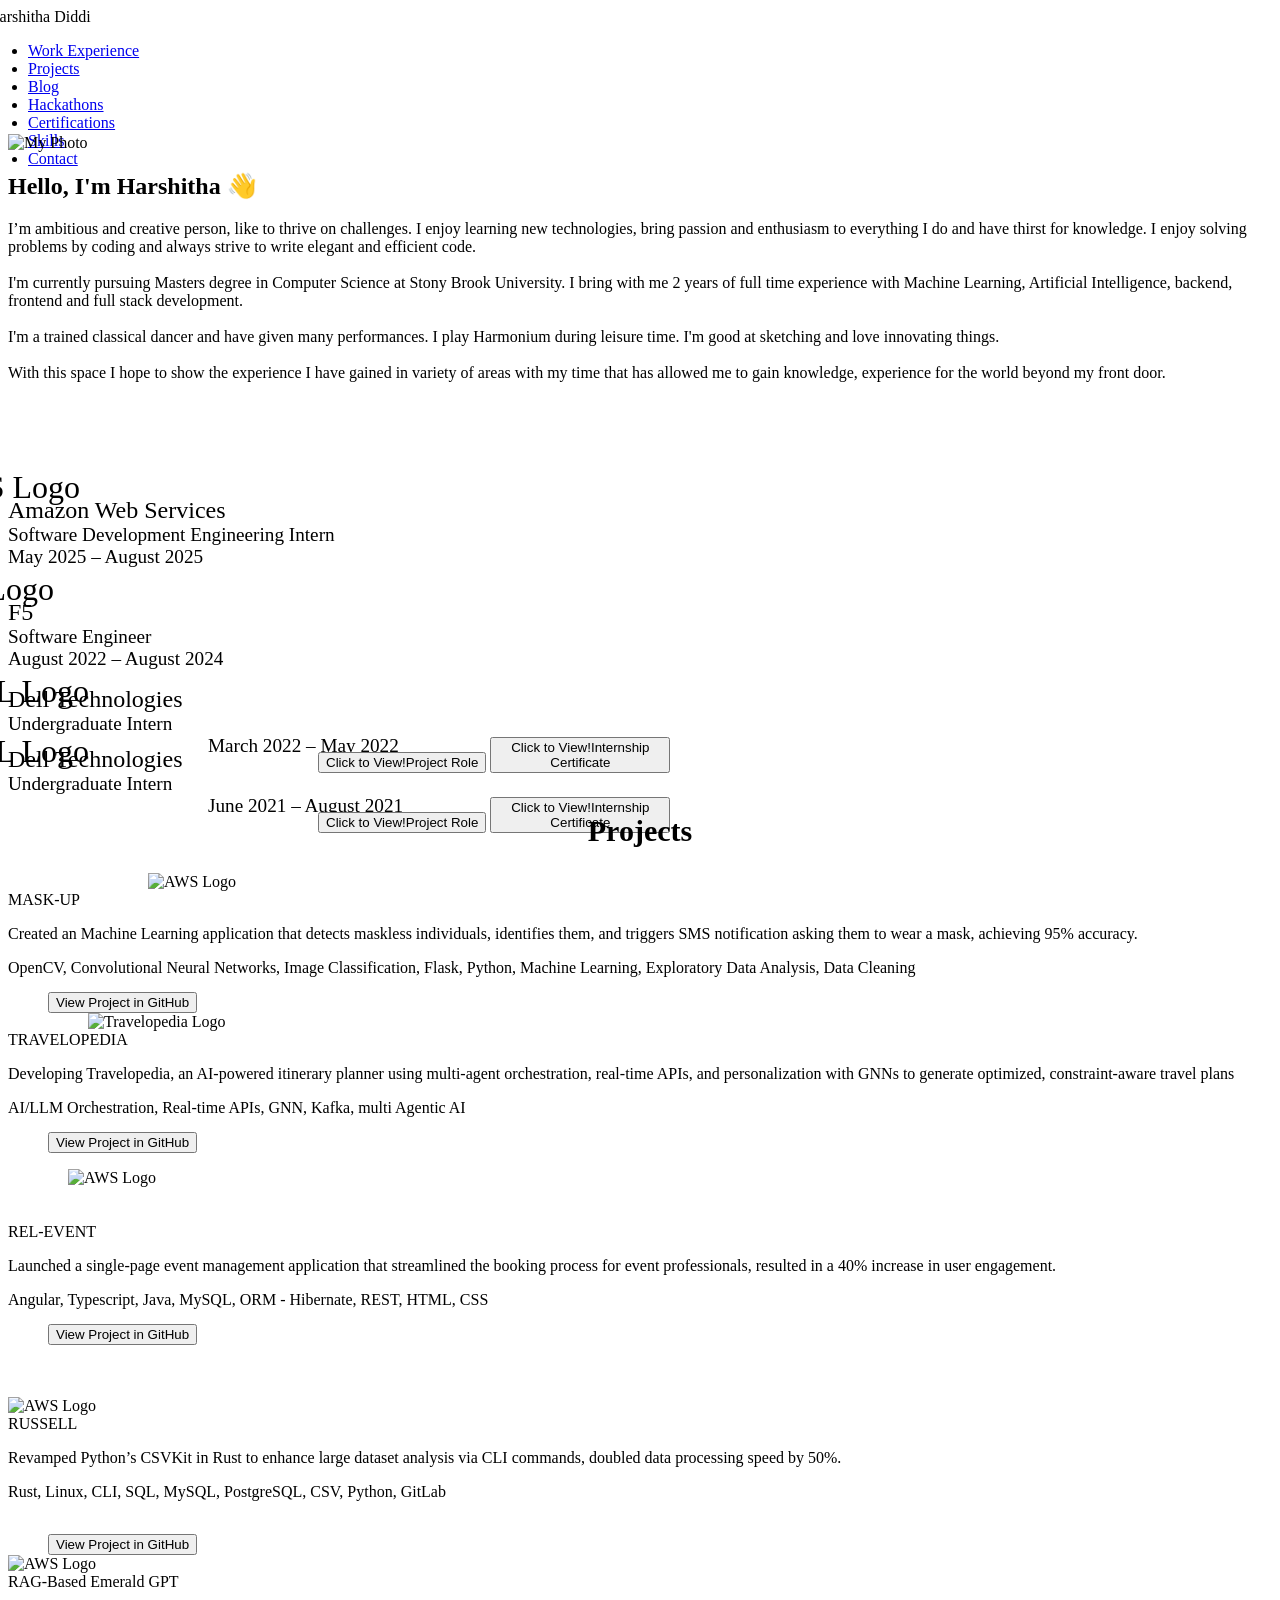
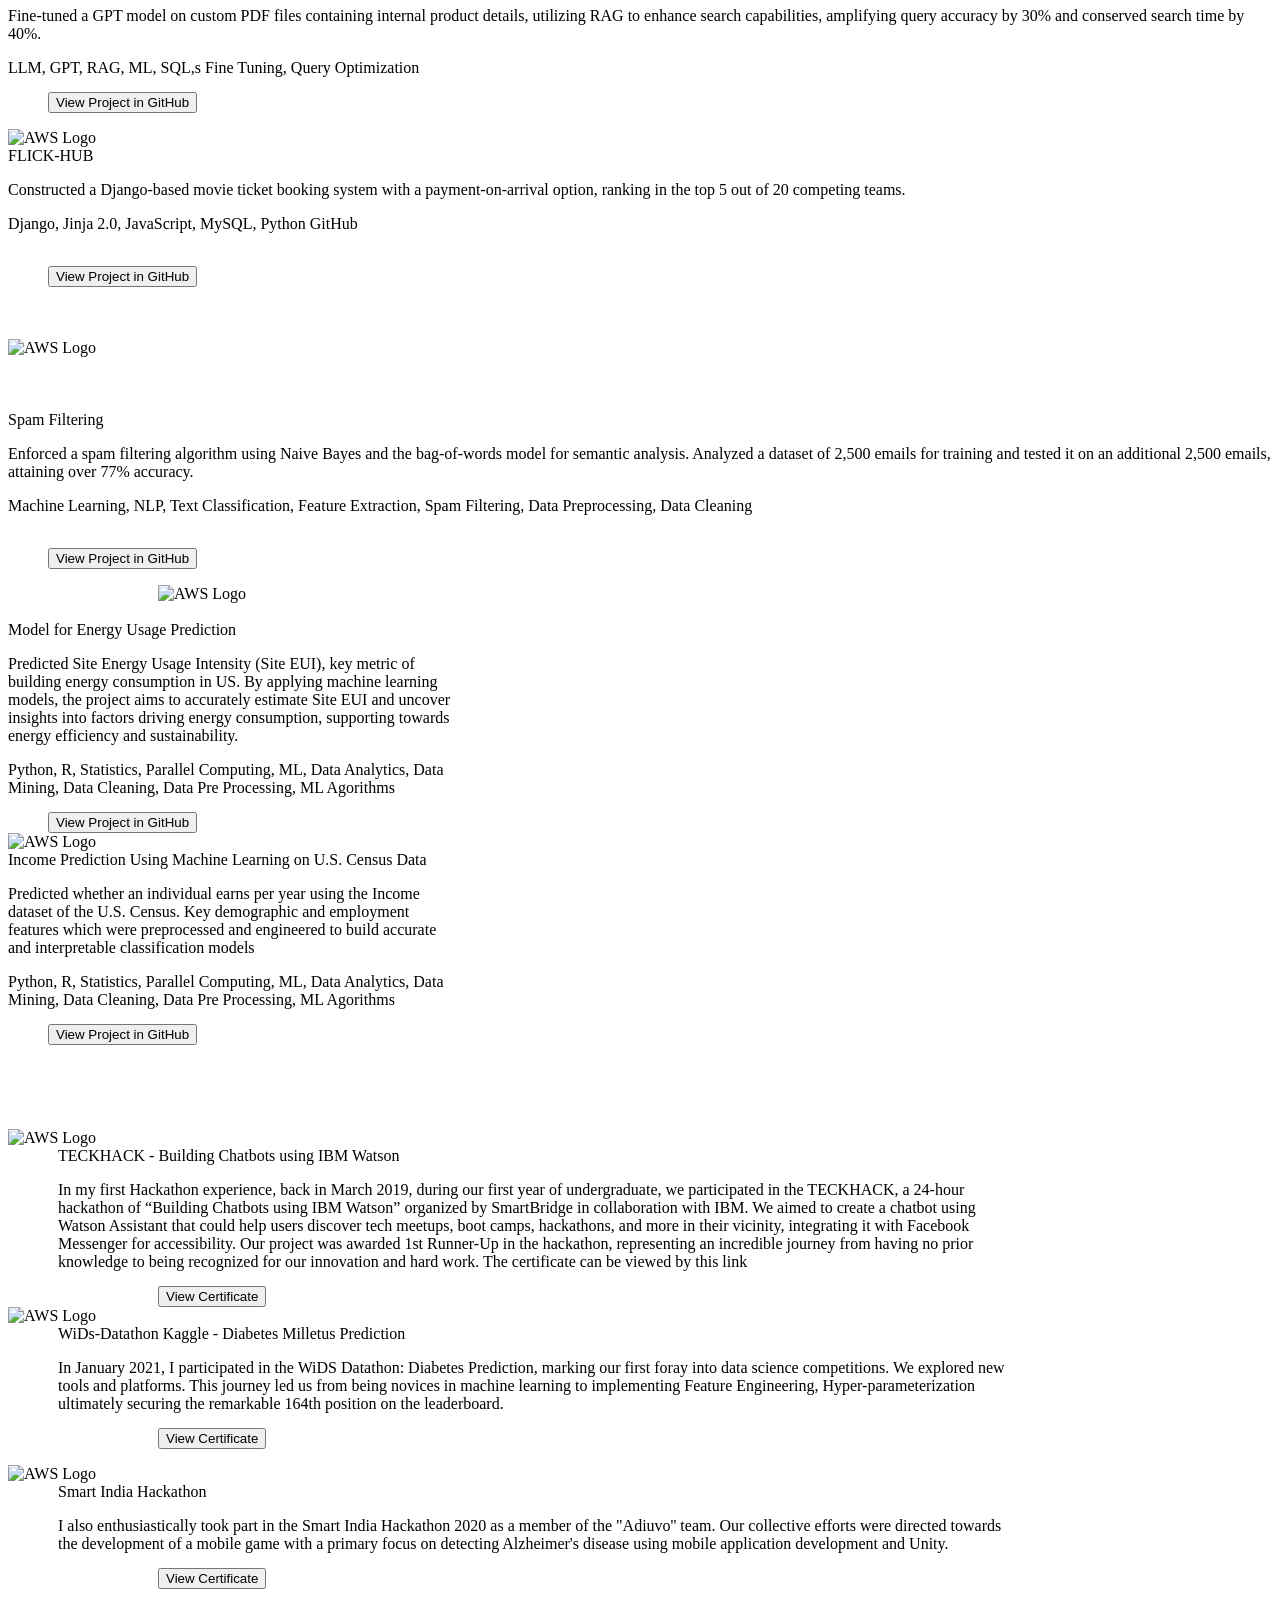
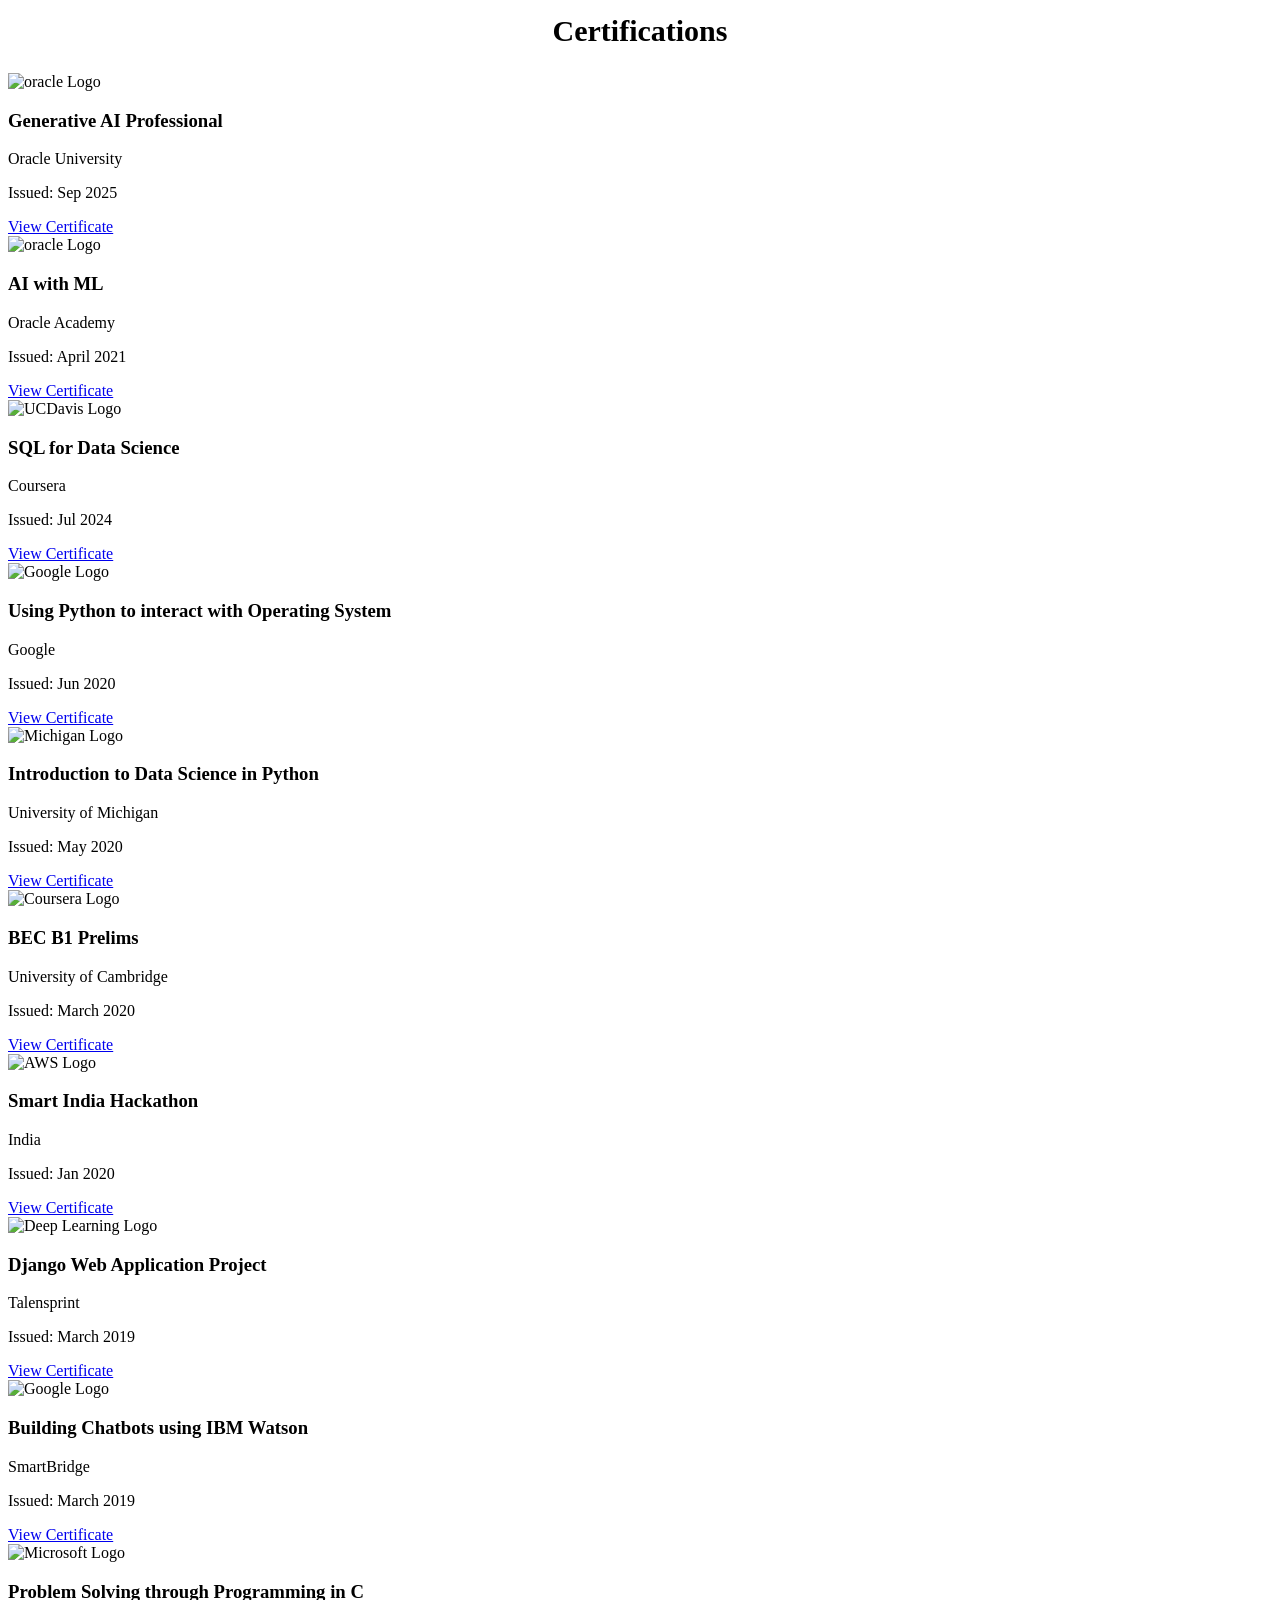
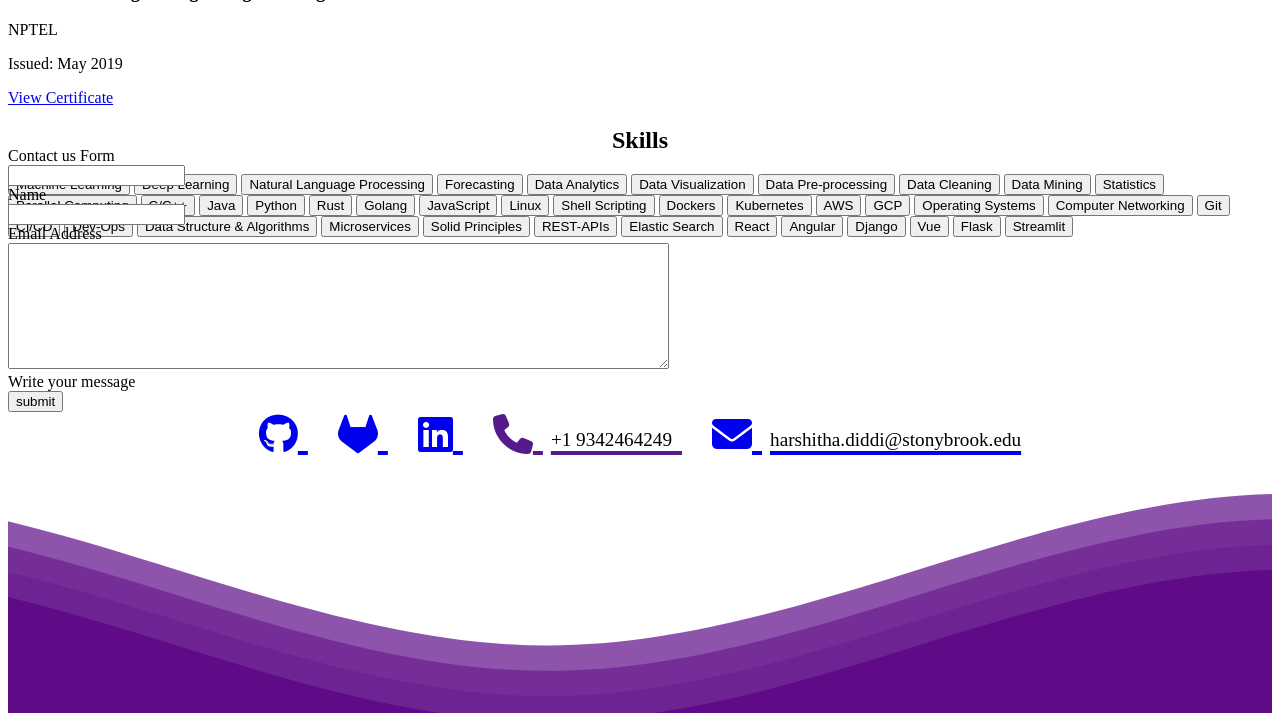
==== OneDrive/Desktop/Portfolio/index.html @ 576c4c90 "Included Blog" ====
<!DOCTYPE html>
<html>
<head>
  <meta charset="UTF-8">
  <title>My Portfolio</title>
  <link rel="stylesheet" href="style.css"> <!-- CSS link -->
   <link rel="stylesheet" href="https://cdnjs.cloudflare.com/ajax/libs/font-awesome/6.4.2/css/all.min.css">
</head>



<body>
  <header class="header-design">
  <nav class="navbar" style="margin-left: -20px;">
    <div class="logo">Harshitha Diddi</div>
    <div>
    <ul>
      <li><a href="#work">Work Experience</a></li>
      <li><a href="#projects">Projects</a></li>
      <li><a href="https://medium.com/@harshitha1579">Blog</a></li>
      <li><a href="#hackathons">Hackathons</a></li>
      <li><a href="#certifications">Certifications</a></li>
      <li><a href="#skills">Skills</a></li>
      <li><a href="#contact">Contact</a></li>
    </ul>
    </div>
 </nav>
</header>

<div>
      <div class="container" style="margin-top: -50px;">
          <img src="Harshitha.jpg" alt="My Photo">
        <div class="content">
          <h2>Hello, I'm Harshitha 👋</h2>
          <p>
            I’m ambitious and creative person, like to thrive on challenges. I enjoy learning new technologies,
            bring  passion and enthusiasm to everything I do and have thirst for knowledge. I enjoy solving problems by coding 
            and always strive to write elegant and efficient code.
            <br><br>
            I'm currently pursuing Masters degree in Computer Science at Stony Brook University.
            I bring with me 2 years of full time experience with Machine Learning, Artificial Intelligence, backend, frontend and full stack development.
            <br><br>
          
            I'm a trained classical dancer and have given many performances. I play Harmonium during leisure time. I'm good at sketching and love innovating things.
            <br><br>
            With this space I hope to show the experience I have gained in variety of areas with my time that has allowed me to gain knowledge, experience for the world beyond my front door.
          </p>
        </div>
      </div>
      </div>
    
    <section id="work">
     <div class="purplebackground">  
      <h2 style="color: white;font-size: 30px;">Work Experience</h2>
    <div class="experience-container">
    <!-- Column 1: Logo -->
    <div class="company-logo">
      <img src="aws_logo.jpg" alt="AWS Logo"  style="transform: scale(2); transform-origin: center;margin-left: -60px;margin-top: 13px;">
    </div>

    <!-- Column 2: Details -->
    <div class="experience-details">
      <div class="experience-header">
        <div>
          <div class="company" style = "font-size:1.5rem;">Amazon Web Services</div>
          <div class="role" style = "font-size:1.2rem;">Software Development Engineering Intern</div>
        </div>
        <div class="time" style = "font-size:1.2rem;">May 2025 – August 2025</div>
    
      </div>
      
    </div>
  </div>

   <div class="experience-container">
    <!-- Column 1: Logo -->
    <div class="company-logo">
      <img src="f5_logo.png" alt="F5 Logo" style="transform: scale(2); transform-origin: center;margin-left: -60px;margin-top: 13px;">

    </div>

    <!-- Column 2: Details -->
    <div class="experience-details">
      <div class="experience-header">
        <div>
          <div class="company"  style = "font-size:1.5rem;">F5</div>
          <div class="role" style = "font-size:1.2rem;">Software Engineer</div>
          
        </div>
        <div class="time" style = "font-size:1.2rem;">August 2022 – August 2024</div>
      </div>
      
    </div>
</div>
    <div class="experience-container" style="height: 60px;">
    <!-- Column 1: Logo -->
    <div class="company-logo">
      <img src="dell_logo1.jpeg" alt="DELL Logo"  style="transform: scale(2); transform-origin: center;margin-left: -60px;margin-top: 13px;">
    </div>

    <!-- Column 2: Details -->
    <div class="experience-details">
      <div class="experience-header" style="margin-top: -15px;">
        <div>
          <div class="company"  style = "font-size:1.5rem;">Dell Technologies</div>
          <div class="role" style = "font-size:1.2rem;">Undergraduate Intern</div>
          
        </div>
        <div class="time" style = "font-size:1.2rem;margin-left: 200px;">March 2022 – May 2022</div>
        <div style="margin-top: -20px;margin-left: 270px;">
          <!--
          <a href="Incident remediation (2).pdf">View Project Role Template</a> <br>
          <a href="Internship Completion Certificate- 20 May'22-25 (1).pdf">View Internship Certoficate</a>
        <button class="custom-btn btn-12"><span>Click to View!</span><span>Read More</span></button>-->
        <button class="custom-btn btn-12" onclick="window.location.href='Incident remediation (2).pdf'" style="margin-top: -50px;margin-left: 40px;">
  <span>Click to View!</span><span>Project Role</span>
</button>  
<button class="custom-btn btn-12" onclick="window.location.href='Internship Completion Certificate- 20 May\'22-25 (1).pdf'" style="width: 180px;">
  <span>Click to View!</span><span>Internship Certificate</span>

        </div>
      </div>
      
    </div>
</div>
    <div class="experience-container" style="height: 60px;">
    <!-- Column 1: Logo -->
    <div class="company-logo">
      <img src="dell_logo1.jpeg" alt="DELL Logo" style="transform: scale(2); transform-origin: center;margin-left: -60px;margin-top: 13px;">
    </div>

    <!-- Column 2: Details -->
    <div class="experience-details">
      <div class="experience-header" style="margin-top: -15px;">
        <div>
          <div class="company"  style = "font-size:1.5rem;">Dell Technologies</div>
          <div class="role" style = "font-size:1.2rem;">Undergraduate Intern</div>
          
        </div>
       <div class="time" style = "font-size:1.2rem;margin-left: 200px;">June 2021 – August 2021</div>
        <div style="margin-top: -20px;margin-left: 270px;">
          <!--
          <a href="Incident remediation (2).pdf">View Project Role Template</a> <br>
          <a href="Internship Completion Certificate- 20 May'22-25 (1).pdf">View Internship Certoficate</a>
        <button class="custom-btn btn-12"><span>Click to View!</span><span>Read More</span></button>-->
        <button class="custom-btn btn-12" onclick="window.location.href='DELL Internship-summer (1).pdf'" style="margin-top: -50px;margin-left: 40px;">
  <span>Click to View!</span><span>Project Role</span>
</button>  
<button class="custom-btn btn-12" onclick="window.location.href='GAMA Project Template (1).pdf'" style="width: 180px;">
  <span>Click to View!</span><span>Internship Certificate</span>

      
      
    </div>
    </div>

  </div>
</div>
</section>
<section id="projects"><h2 style="color: black;font-size: 30px;text-align: center;">Projects</h2>

<div>

<div class="projects-grid">
    <!-- Card 1 -->
    <div class="project-card">
      <div class="project-logo">
        <img src="mask-up.jpg" alt="AWS Logo" style="height: 130px;width:130px;align-items: center;margin-left: 140px;">
      </div>
      <div class="project-header">
        <div>
          <div class="project-name" >MASK-UP</div>
 <p>Created an Machine Learning application that detects maskless individuals, identifies them, and triggers SMS
notification asking them to wear a mask, achieving 95% accuracy.</p>
<p class="techstack">OpenCV, Convolutional Neural Networks, Image Classification, Flask, Python, Machine Learning, Exploratory Data Analysis, Data Cleaning</p>
<div class="alignbutton"> 
<button class="custom-btn btn-11" onclick="window.location.href='https://github.com/harshitha9916/Mask-Up'" style="margin-top: -50px;margin-left: 40px;">
<span>View Project in GitHub</span>
</div>
        </div>
      </div>
    </div>

    <div class="project-card">
      <div class="project-logo">
        <img src="travelopedia.png" alt="Travelopedia Logo" style="height: 150px;width: 290px;margin-left: 80px;">
      </div>
      <div class="project-header">
        <div>
          <div class="project-name">TRAVELOPEDIA</div>
 <p>Developing Travelopedia, an AI-powered itinerary planner using multi-agent orchestration, real-time APIs, and personalization with GNNs to generate optimized, constraint-aware travel plans</p>
 <p class="techstack">AI/LLM Orchestration, Real-time APIs, GNN, Kafka, multi Agentic AI</p>
<div class="alignbutton"> 
 <button class="custom-btn btn-11" onclick="window.location.href='https://github.com/harshitha9916/Travelopedia'" style="margin-top: -50px;margin-left: 40px;">
<span>View Project in GitHub</span></div>
        </div>
      </div>
      <ul class="project-points">
      
      </ul>
    </div>

<div class="project-card">
      <div class="project-logo">
        <img src="Relevent.png" alt="AWS Logo" style="margin-left: 60px;">
      </div>
      <div class="project-header">
        <div>
          <br><br>
          <div class="project-name">REL-EVENT</div>
 <p> Launched a single-page event management application that streamlined the booking process for event
professionals, resulted in a 40% increase in user engagement. </p>
<p class="techstack">Angular, Typescript, Java, MySQL, ORM - Hibernate, REST, HTML, CSS</p>
<div class="alignbutton"> 
<button class="custom-btn btn-11" onclick="window.location.href='https://github.com/harshitha9916/Rel-Event'" style="margin-top: -50px;margin-left: 40px;">
<span>View Project in GitHub</span></div>
        </div>
      </div>
      <ul class="project-points">
      
      </ul>
    </div>
    <!-- Card 1 -->
    
    <!-- Card 1 -->
    
    </div>
    
<br><br>
<div class="projects-grid">
    <!-- Card 1 -->
    <div class="project-card">
      <div class="project-logo">
        <img src=russell.png alt="AWS Logo">
      </div>
      <div class="project-header">
        <div>
          <div class="project-name">RUSSELL</div>
 <p>Revamped Python’s CSVKit in Rust to enhance large dataset analysis via CLI commands, doubled data
processing speed by 50%.</p>
<p class="techstack">Rust, Linux, CLI, SQL, MySQL, PostgreSQL, CSV, Python, GitLab</p>
<div class="alignbutton"> 
  <br>
<button class="custom-btn btn-11" onclick="window.location.href='https://gitlab.com/russell27'" style="margin-top: -50px;margin-left: 40px;">
<span>View Project in GitHub</span></div>
        </div>
      </div>
    </div>

    <!-- Card 1 -->
    <div class="project-card">
      <div class="project-logo">
        <img src=gpt.png alt="AWS Logo">
      </div>
      <div class="project-header">
        <div>
          <div class="project-name">RAG-Based Emerald GPT</div>
 <p>Fine-tuned a GPT model on custom PDF files containing internal product details, utilizing RAG to enhance search
capabilities, amplifying query accuracy by 30% and conserved search time by 40%.</p>
<p class="techstack">LLM, GPT, RAG, ML, SQL,s Fine Tuning, Query Optimization</p>
<div class="alignbutton"> 
<button class="custom-btn btn-11" onclick="window.location.href='https://github.com/harshitha9916/RAG-GPT'" style="margin-top: -50px;margin-left: 40px;">
<span>View Project in GitHub</span></div>

        </div>
      </div>
      <ul class="project-points">
      
      </ul>
    </div>

    <!-- Card 3 -->
    <div class="project-card">
      <div class="project-logo">
        <img src=bookmyshow.png alt="AWS Logo">
      </div>
      <div class="project-header">
        <div>
          <div class="project-name">FLICK-HUB</div>
 <p>Constructed a Django-based movie ticket booking system with a payment-on-arrival option, ranking in the
top 5 out of 20 competing teams.</p>
<p class="techstack">Django, Jinja 2.0, JavaScript, MySQL, Python GitHub</p>
<br>
<div class="alignbutton"> 
<button class="custom-btn btn-11" onclick="window.location.href='https://github.com/harshitha9916/Flick-Hub'" style="margin-top: -50px;margin-left: 40px;">
<span>View Project in GitHub</span></div> 
        </div>
      </div>
      <ul class="project-points">
      
      </ul>
    </div>
    </div>
    <br><br>
    <div class="projects-grid">
       <!-- Card 1 -->
    <div class="project-card">
      <div class="project-logo">
        <img src="spam_filter.png" alt="AWS Logo">
      </div>
      <div class="project-header">
        <div>
          <br>
          <br>
          <br>
          <div class="project-name">Spam Filtering</div>
 <p>Enforced a spam filtering algorithm using Naive Bayes and the bag-of-words model for semantic analysis. Analyzed
a dataset of 2,500 emails for training and tested it on an additional 2,500 emails, attaining over 77% accuracy.</p>
<p class="techstack">Machine Learning, NLP, Text Classification, Feature Extraction, Spam Filtering, Data Preprocessing, Data Cleaning</p>
<br>
<div class="alignbutton"> 
<button class="custom-btn btn-11" onclick="window.location.href='https://github.com/harshitha9916/Naive-Bayes---Spam-Classifier'" style="margin-top: -50px;margin-left: 40px;">
<span>View Project in GitHub</span></div> 

        </div>
      </div>
      <ul class="project-points">
      
      </ul>
    </div>
    <!-- Card 1 -->
    <div class="project-card" style="width: 445px;">
      <div class="project-logo">
        <img src="energysaving.png" alt="AWS Logo" style="width:160px;height:140px;margin-left: 150px;" >
      </div>
      <br>
      <div class="project-header">
        <div>
          <div class="project-name">Model for Energy Usage Prediction</div>
 <p>Predicted Site Energy Usage Intensity (Site EUI), key metric of building energy consumption in US. By applying machine learning models, the 
  project aims to accurately estimate Site EUI and uncover insights into factors driving energy consumption, supporting towards energy efficiency and sustainability.</p>

<p class="techstack">Python, R, Statistics, Parallel Computing, ML, Data Analytics, Data Mining, Data Cleaning, Data Pre Processing, ML Agorithms</p>
<div class="alignbutton"> 
<button class="custom-btn btn-11" onclick="window.location.href='https://github.com/harshitha9916/Mask-Up'" style="margin-top: -50px;margin-left: 40px;">
<span>View Project in GitHub</span></div>
    
</div>
      </div>
    </div>
    <div class="project-card" style="width: 445px;">
      <div class="project-logo">
        <img src="money1.png" alt="AWS Logo" style="width: 350px;height:150px;" >
      </div>
      <div class="project-header">
        <div>
          <div class="project-name">Income Prediction Using Machine Learning on U.S. Census Data</div>
 <p>Predicted whether an individual earns per year using the Income dataset of the U.S. Census. 
  Key demographic and employment features which were preprocessed and engineered to build 
  accurate and interpretable classification models</p>

<p class="techstack">Python, R, Statistics, Parallel Computing, ML, Data Analytics, Data Mining, Data Cleaning, Data Pre Processing, ML Agorithms</p>
<div class="alignbutton"> 
<button class="custom-btn btn-11" onclick="window.location.href='https://github.com/harshitha9916/Mask-Up'" style="margin-top: -50px;margin-left: 40px;">
<span>View Project in GitHub</span></div>
    
</div>
      </div>
    </div>
    </div>

</section>
    <section id="hackathons">

     <div class="purplebackground">  

      <h2 style="color: white;font-size: 30px;">Hackathons</h2>
      <div>

    <div class="experience-container" style="width: 1000px;">
    <!-- Column 1: Logo -->
    <div class="company-logo" style="width: 150px;">
      <img src=ibm.png alt="AWS Logo" style="height: 140px;width:140px;align-items: center;">
    </div>

    <!-- Column 2: Details -->
    <div class="experience-details" style="margin-left: 50px;">
      <div class="experience-header">
        <div>
          <div class="company">TECKHACK - Building Chatbots using IBM Watson</div>
        </div>
      </div>
      <p>In my first Hackathon experience, back in March 2019, during our first year of undergraduate, we participated in the TECKHACK, a 24-hour hackathon of 
        “Building Chatbots using IBM Watson” organized by SmartBridge in collaboration with IBM. We aimed to create a chatbot using Watson Assistant that could 
        help users discover tech meetups, boot camps, hackathons, and more in their vicinity, integrating it with Facebook Messenger for accessibility. 
        Our project was awarded 1st Runner-Up in the hackathon, representing an incredible journey from having no prior knowledge to being recognized for 
        our innovation and hard work. The certificate can be viewed by this link      
        <div class="alignbutton"> 
<button class="custom-btn btn-3" onclick="window.location.href='TEKHACK_IBM.jpg'" style="margin-top: -50px;margin-left: 100px;">
<span>View Certificate</span></div>
   
    </div>
    </div>

    <div class="experience-container"style="width: 1000px;">
    <!-- Column 1: Logo -->
    <div class="company-logo">
      <img src="wids.png" alt="AWS Logo"style="height: 140px;width:140px;align-items: center;">
    </div>

    <!-- Column 2: Details -->
    <div class="experience-details" style="margin-left: 50px;">
      <div class="experience-header">
        <div>
          <div class="company">WiDs-Datathon Kaggle - Diabetes Milletus Prediction </div>
        </div>
      </div>
      <p>
In January 2021, I participated in the WiDS Datathon: Diabetes Prediction, marking our first foray into data science competitions. 
We explored new tools and platforms. This journey led us from being novices in machine learning to implementing Feature Engineering, 
Hyper-parameterization ultimately securing the remarkable 164th position on the leaderboard.         

<div class="alignbutton"> 
<button class="custom-btn btn-3" onclick="window.location.href='https://www.kaggle.com/diddiharshitha/competitions'" style="margin-top: -50px;margin-left: 100px;">
<span>View Certificate</span></div>
        </p>
    </div>
</div>


<div class="experience-container" style="width: 1000px;">
    <!-- Column 1: Logo -->
    <div class="company-logo">
      <img src="sih_logo.png" alt="AWS Logo" style="height: 200px;width:140px;align-items: center;">
    </div>

    <!-- Column 2: Details -->
    <div class="experience-details" style="margin-left: 50px;">
      <div class="experience-header">
        <div>
          <div class="company">Smart India Hackathon</div>
        </div>
      </div>
      <p>
I also enthusiastically took part in the Smart India Hackathon 2020 as a member of the "Adiuvo'' team. 
Our collective efforts were directed towards the development of a mobile game with a primary focus on detecting Alzheimer's 
disease using mobile application development and Unity.
        <div class="alignbutton"> 
<button class="custom-btn btn-3" onclick="window.location.href='SIH2020.jpg'" style="margin-top: -50px;margin-left: 100px;">
<span>View Certificate</span></div>
        </p>
    </div>
</div>

</div>
</div>
    </section>

<section id="certifications">
<div class="certifications-section">
    <h2 style="color: black;text-align: center;font-size: 30px;">Certifications</h2>

    <div class="certifications-grid">
      <div class="cert-card">
        <img src="oracle_logo.png" alt="oracle Logo">
        <div class="cert-info">
          <h3>Generative AI Professional</h3>
          <p>Oracle University</p>
          <p>Issued: Sep 2025</p>
          <a href="Gen AI Certficate.png">View Certificate</a>
        </div>
      </div>

      <div class="cert-card">
        <img src="oracle_logo.png" alt="oracle Logo">
        <div class="cert-info">
          <h3>AI with ML</h3>
          <p>Oracle Academy</p>
          <p>Issued: April 2021</p>
          <a href="AI_ML_Oracle.pdf">View Certificate</a>
        </div>
      </div>

      <div class="cert-card">
        <img src="UCDavis_logo.png" alt="UCDavis Logo">
        <div class="cert-info">
          <h3>SQL for Data Science</h3>
          <p>Coursera</p>
          <p>Issued: Jul 2024</p>
          <a href="coursera_sqlforDS.jpg">View Certificate</a>
        </div>
      </div>

      <div class="cert-card">
        <img src="google_logo.png" alt="Google Logo">
        <div class="cert-info">
          <h3>Using Python to interact with Operating System</h3>
          <p>Google</p>
          <p>Issued: Jun 2020</p>
          <a href="coursera_OSPython.jpg">View Certificate</a>
        </div>
      </div>

      <div class="cert-card">
        <img src="michigan_logo.png" alt="Michigan Logo">
        <div class="cert-info">
          <h3>Introduction to Data Science in Python</h3>
          <p>University of Michigan</p>
          <p>Issued: May 2020</p>
          <a href="Intro To Data Science Certificate.jpg">View Certificate</a>
        </div>
      </div>
    </div>

  <div class="certifications-grid">
      <div class="cert-card">
        <img src="cambridge_logo.png" alt="Coursera Logo">
        <div class="cert-info">
          <h3>BEC B1 Prelims</h3>
          <p>University of Cambridge</p>
          <p>Issued: March 2020</p>
          <a href="BEC-Prelims.pdf">View Certificate</a>
        </div>
      </div>

      <div class="cert-card">
        <img src="sih_logo.png" alt="AWS Logo">
        <div class="cert-info">
          <h3>Smart India Hackathon</h3>
          <p>India</p>
          <p>Issued: Jan 2020</p>
          <a href="sih.jpg">View Certificate</a>
        </div>
      </div>

      <div class="cert-card">
        <img src="talensprint_logo.png" alt="Deep Learning Logo">
        <div class="cert-info">
          <h3>Django Web Application Project</h3>
          <p>Talensprint</p>
          <p>Issued: March 2019</p>
          <a href="Django_Talensprint.jpg">View Certificate</a>
        </div>
      </div>

      <div class="cert-card">
        <img src="smartbridge_logo.png" alt="Google Logo">
        <div class="cert-info">
          <h3>Building Chatbots using IBM Watson</h3>
          <p>SmartBridge</p>
          <p>Issued: March 2019</p>
          <a href="TEKHACK_IBM.jpg">View Certificate</a>
        </div>
      </div>

      <div class="cert-card">
        <img src="NPTEL_logo.png" alt="Microsoft Logo">
        <div class="cert-info">
          <h3>Problem Solving through Programming in C</h3>
          <p>NPTEL</p>
          <p>Issued: May 2019</p>
          <a href="NPTEL Certificate.jpg">View Certificate</a>
        </div>
      </div>
    </div>
  </div>
</div>

 </section>


    <section id="skills" >
    <div>
      <h1 style="color: black;text-align: center;">Skills</h1>
          <!--<h3> Artificial Intelligence & Machine Learning </h3>-->
                 <button class="button button--four">Machine Learning</button>
                <button class="button button--four">Deep Learning</button>
                 <button class="button button--four">Natural Language Processing</button>
                 <button class="button button--four">Forecasting</button>
                <button class="button button--four">Data Analytics</button>
                 <button class="button button--four">Data Visualization</button>
                 <button class="button button--four">Data Pre-processing</button>
                 <button class="button button--four">Data Cleaning</button>
                 <button class="button button--four">Data Mining</button>
                 <button class="button button--four">Statistics</button>
                 <button class="button button--four">Parallel Computing</button>

     <!-- <h3> Programming Languages and Development </h3>-->
      <button class="button button--four">C/C++</button>
       <button class="button button--four">Java</button>
        <button class="button button--four">Python</button>
         <button class="button button--four">Rust</button>
          <button class="button button--four">Golang</button>
           <button class="button button--four">JavaScript</button>
            <button class="button button--four">Linux</button>
             <button class="button button--four">Shell Scripting</button>
              <button class="button button--four">Dockers</button>
               <button class="button button--four">Kubernetes</button>
                <button class="button button--four">AWS</button>
                 <button class="button button--four">GCP</button>
                 <button class="button button--four">Operating Systems</button>
               <button class="button button--four">Computer Networking</button>
                <button class="button button--four">Git</button>
                 <button class="button button--four">CI/CD</button>
                 <button class="button button--four">Dev-Ops</button>
                <button class="button button--four">Data Structure & Algorithms</button>
                 <button class="button button--four">Microservices</button>
                 <button class="button button--four">Solid Principles</button>
                 <button class="button button--four">REST-APIs</button>
                 <button class="button button--four">Elastic Search</button>

                <!--<h3>Frameworks</h3>-->
                 <button class="button button--four">React</button>
                 <button class="button button--four">Angular</button>
                  <button class="button button--four">Django</button>
                 <button class="button button--four">Vue</button>
                 <button class="button button--four">Flask</button>
                 <button class="button button--four">Streamlit</button>
    </section>

    <section id="contact">
      <div class="purplebackground">
<div class="contact-div" style="margin-top:-90px;">
      <div class="text">
         Contact us Form
      </div>
      <form action="#">
         <div class="form-row">
            <div class="input-data">
               <input type="text" required>
               <div class="underline"></div>
               <label for="">Name</label>
            </div>
       
         </div>
         <div class="form-row">
            <div class="input-data">
               <input type="text" required>
               <div class="underline"></div>
               <label for="">Email Address</label>
            </div>
            
         </div>
         <div class="form-row">
         <div class="input-data textarea">
            <textarea rows="8" cols="80" required></textarea>
            <br />
            <div class="underline"></div>
            <label for="">Write your message</label>
            <br />
            <div class="form-row submit-btn">
               <div class="input-data">
                  <div class="inner"></div>
                  <input type="submit" value="submit">
               </div>
            </div>
      </form>
      </div>
 </div>
 </section>

 <!-- Replace your current icon section with this -->
<div class="footer">
    <div class="link_icon" style="text-align: center;">
      <a href="https://github.com/harshitha9916" target="_blank" title="GitHub" style="margin: 0 15px; font-size: 2.5rem;">
        <i class="fab fa-github"></i>
      </a>
      <a href="https://gitlab.com/users/Harshitha_Diddi/groups" target="_blank" title="GitLab" style="margin: 0 15px; font-size: 2.5rem;">
        <i class="fab fa-gitlab"></i>
      </a>
      <a href="https://www.linkedin.com/in/harshitha-d-71a975177" target="_blank" title="LinkedIn" style="margin: 0 15px; font-size: 2.5rem;">
        <i class="fab fa-linkedin"></i>
      </a>
      <a href="" title="Phone" style="margin: 0 15px; font-size: 2.5rem;">
        <i class="fas fa-phone"></i>
        <span style="font-size: 1.2rem; margin-left: 8px; vertical-align: middle; color: #000;">+1 9342464249</span>
      </a>
      <a href="harshitha.diddi@stonybrook.edu" title="Gmail" style="margin: 0 15px; font-size: 2.5rem;">
        <i class="fas fa-envelope"></i>
        <span style="font-size: 1.2rem; margin-left: 8px; vertical-align: middle; color: #000;">harshitha.diddi@stonybrook.edu</span>
      </a>
    </div>
  </div>

     <br>
      <div>
        <svg class="waves" xmlns="http://www.w3.org/2000/svg" xmlns:xlink="http://www.w3.org/1999/xlink" viewBox="0 24 150 28" preserveAspectRatio="none" shape-rendering="auto">
          <defs>
            <path id="gentle-wave" d="M-160 44c30 0 58-18 88-18s 58 18 88 18 58-18 88-18 58 18 88 18 v44h-352z" />
          </defs>
          <g class="parallax">
  <use xlink:href="#gentle-wave" x="48" y="0" fill="rgba(95,10,135,0.7)" />
  <use xlink:href="#gentle-wave" x="48" y="3" fill="rgba(95,10,135,0.5)" />
  <use xlink:href="#gentle-wave" x="48" y="6" fill="rgba(95,10,135,0.3)" />
  <use xlink:href="#gentle-wave" x="48" y="9" fill="rgba(95,10,135,1)" />
</g>
        </svg>
      </div>



</body>
</html>
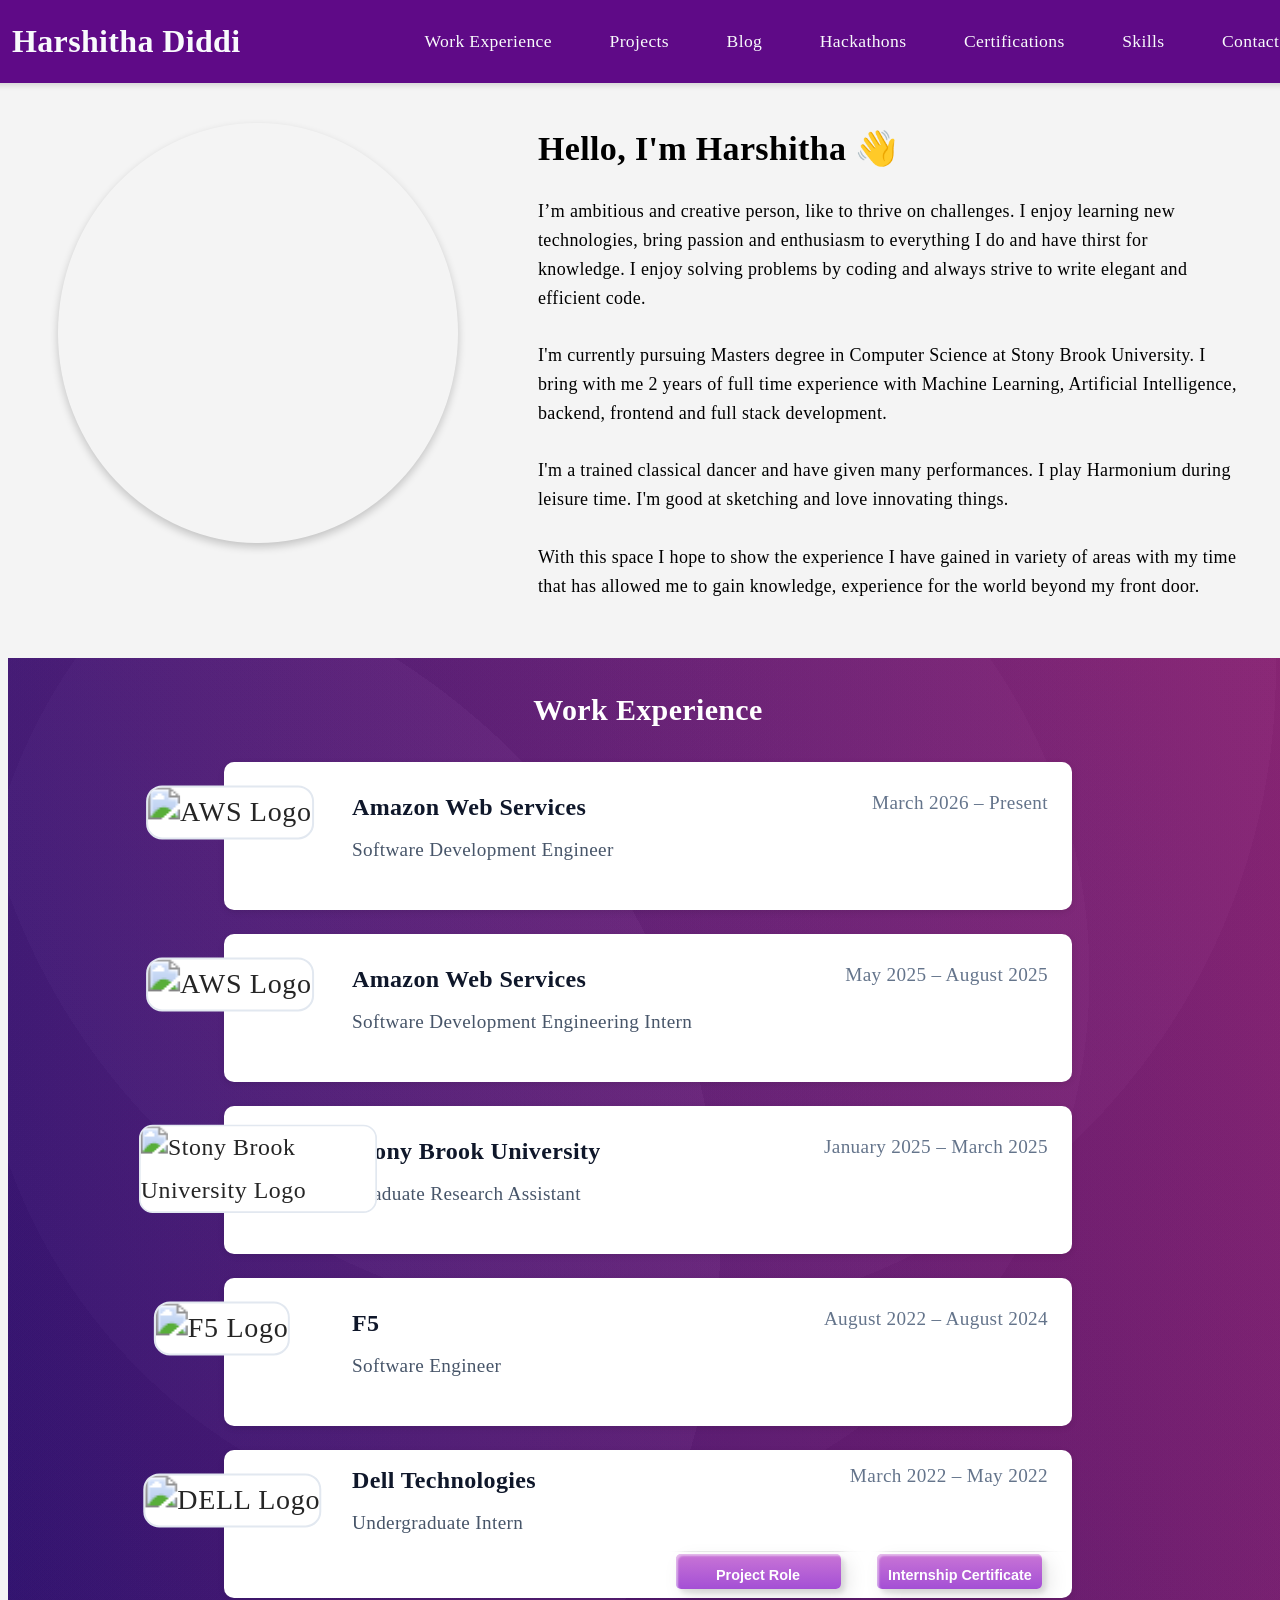
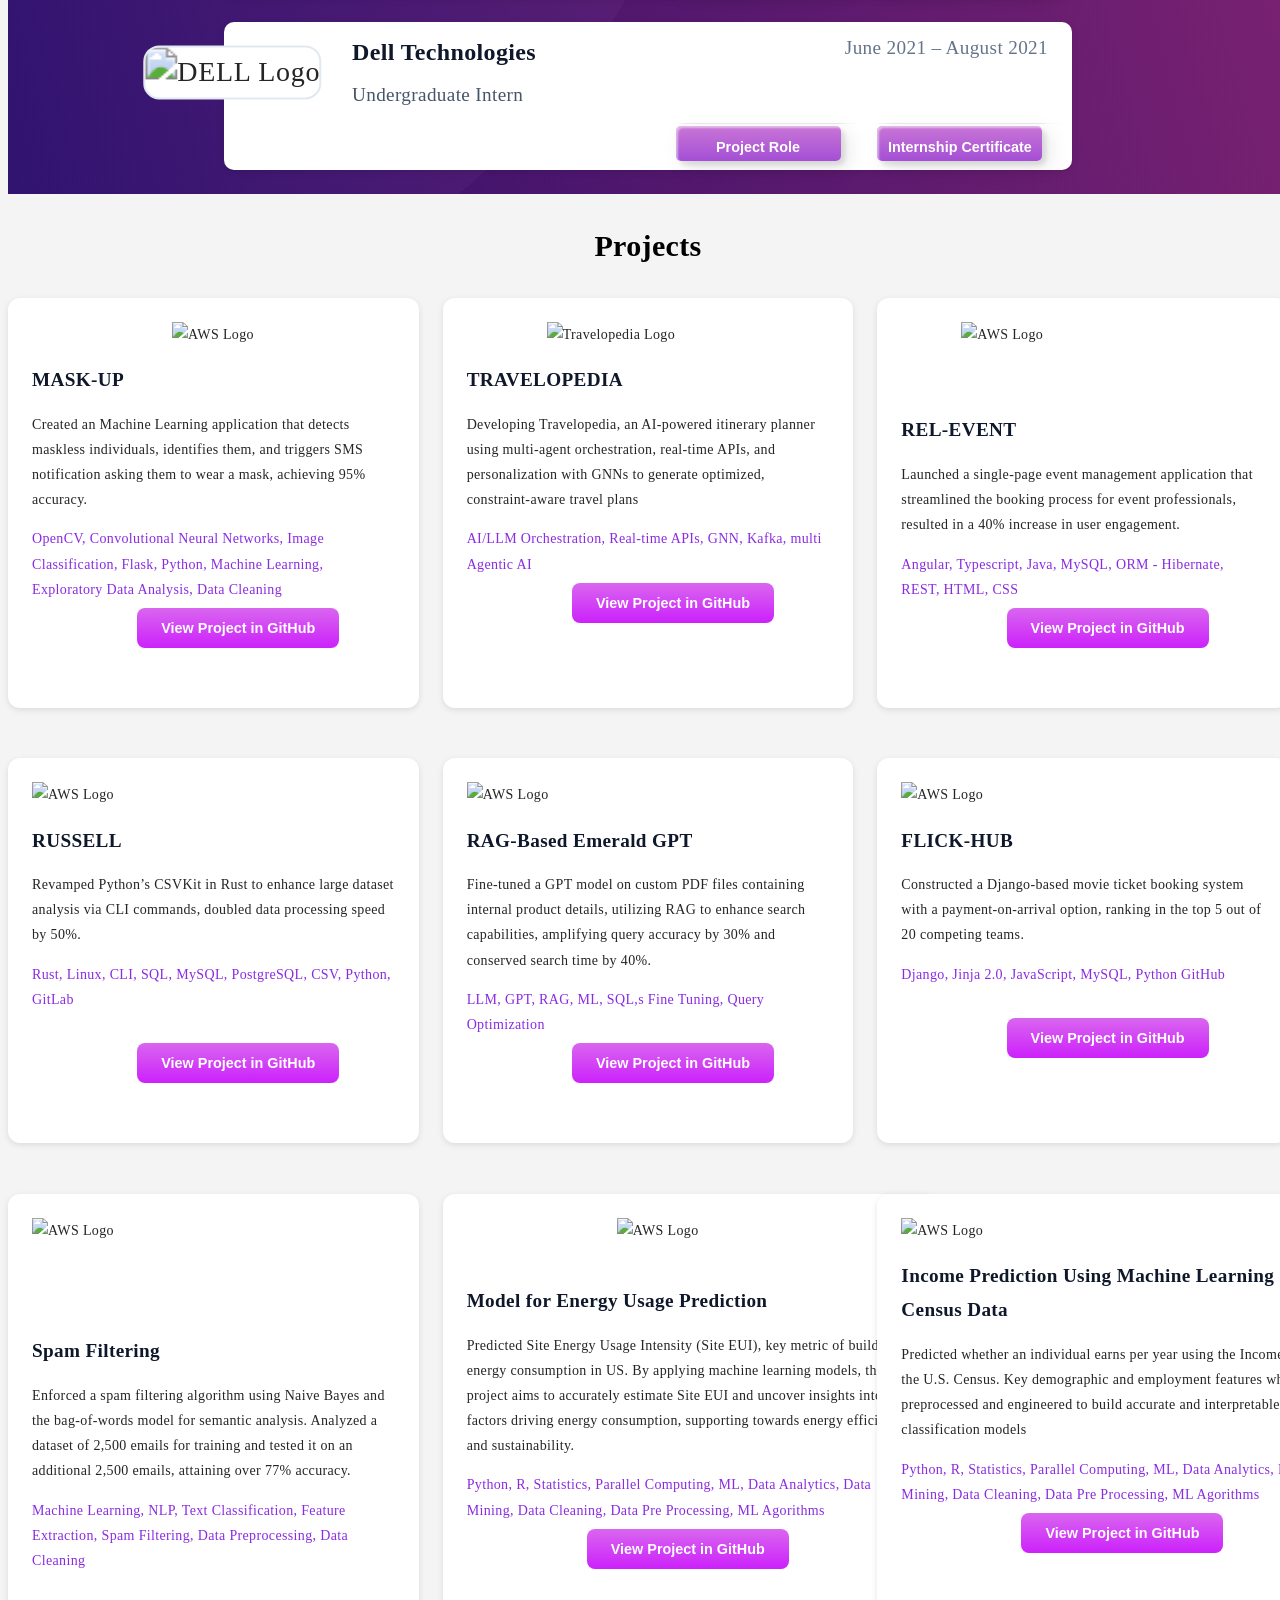
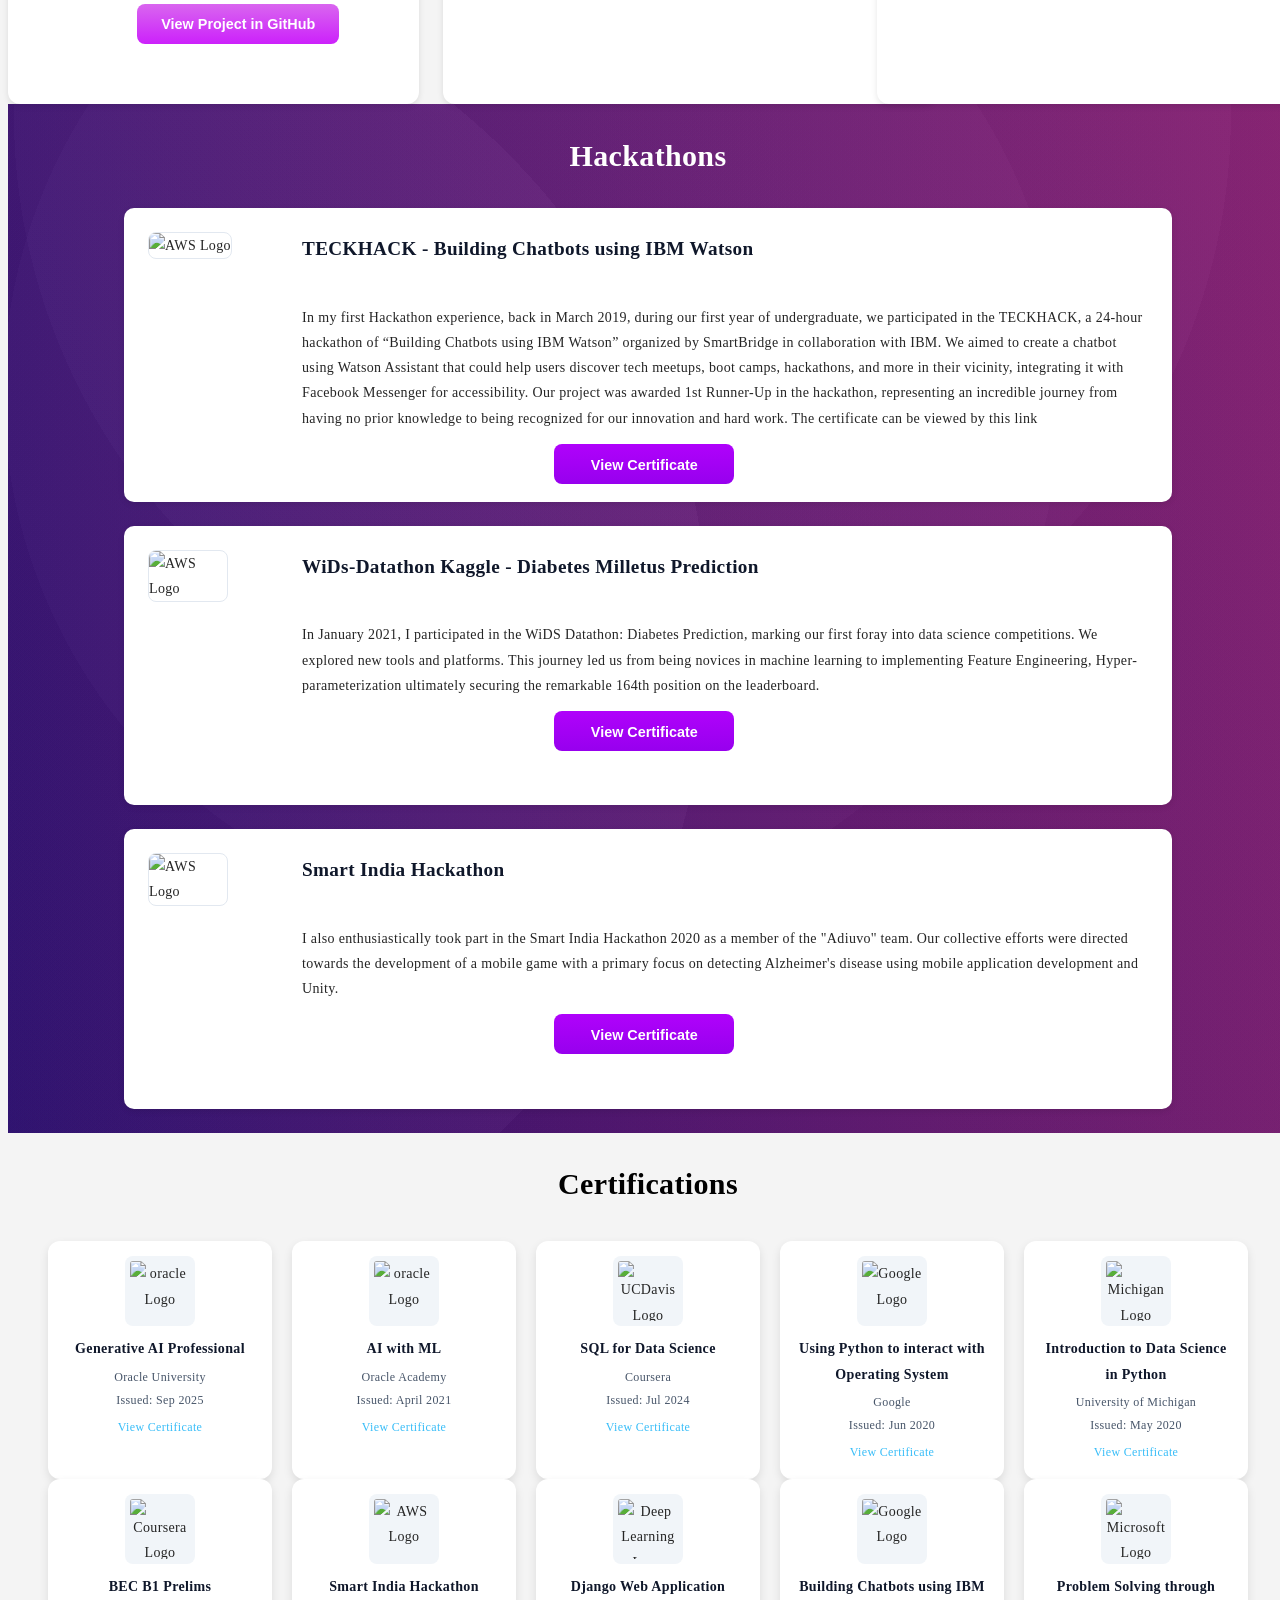
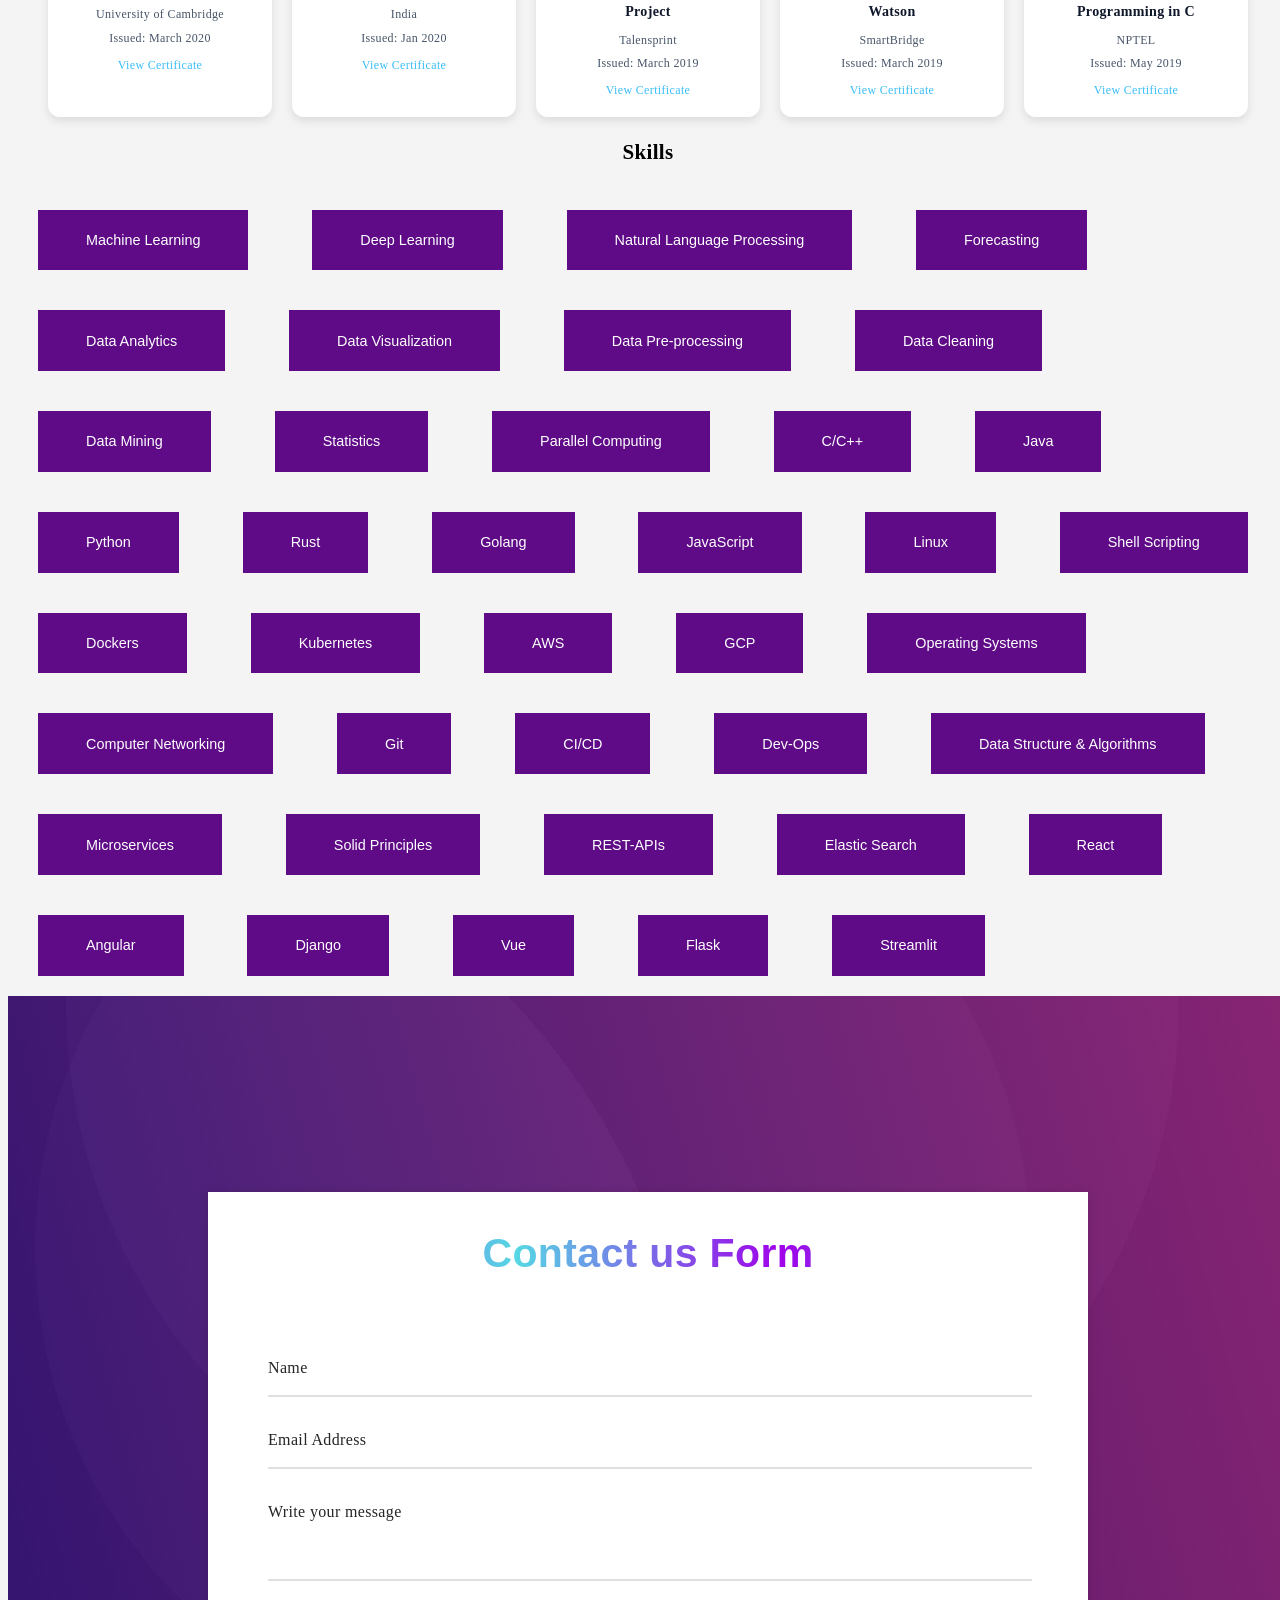
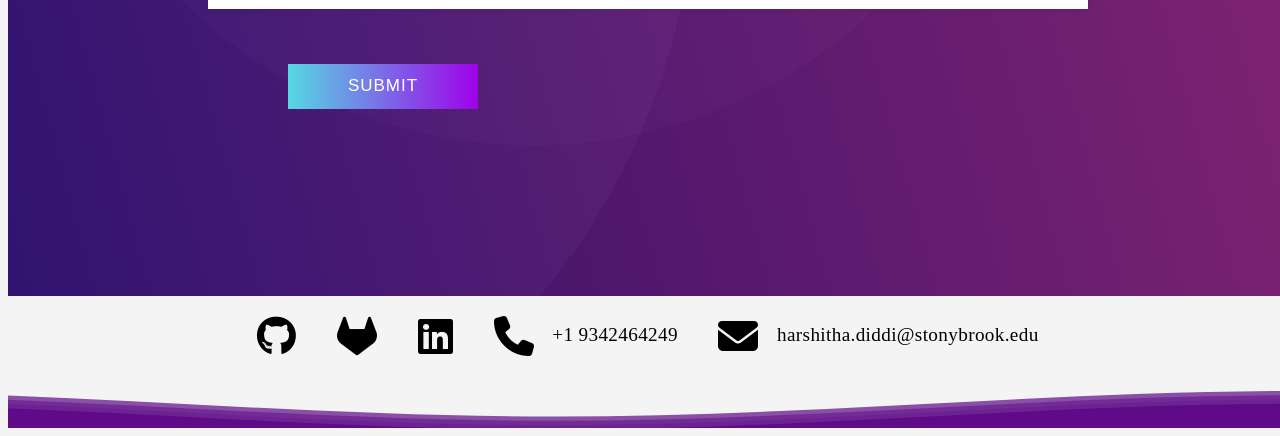
==== commit 422858b0: "Update portfolio experience section" ====
--- a/OneDrive/Desktop/Portfolio/index.html
+++ b/OneDrive/Desktop/Portfolio/index.html
@@ -50,113 +50,122 @@
       </div>
     
     <section id="work">
-     <div class="purplebackground">  
-      <h2 style="color: white;font-size: 30px;">Work Experience</h2>
-    <div class="experience-container">
-    <!-- Column 1: Logo -->
-    <div class="company-logo">
-      <img src="aws_logo.jpg" alt="AWS Logo"  style="transform: scale(2); transform-origin: center;margin-left: -60px;margin-top: 13px;">
-    </div>
-
-    <!-- Column 2: Details -->
-    <div class="experience-details">
-      <div class="experience-header">
-        <div>
-          <div class="company" style = "font-size:1.5rem;">Amazon Web Services</div>
-          <div class="role" style = "font-size:1.2rem;">Software Development Engineering Intern</div>
-        </div>
-        <div class="time" style = "font-size:1.2rem;">May 2025 – August 2025</div>
-    
-      </div>
-      
-    </div>
-  </div>
-
-   <div class="experience-container">
-    <!-- Column 1: Logo -->
-    <div class="company-logo">
-      <img src="f5_logo.png" alt="F5 Logo" style="transform: scale(2); transform-origin: center;margin-left: -60px;margin-top: 13px;">
-
-    </div>
-
-    <!-- Column 2: Details -->
-    <div class="experience-details">
-      <div class="experience-header">
-        <div>
-          <div class="company"  style = "font-size:1.5rem;">F5</div>
-          <div class="role" style = "font-size:1.2rem;">Software Engineer</div>
-          
-        </div>
-        <div class="time" style = "font-size:1.2rem;">August 2022 – August 2024</div>
-      </div>
-      
-    </div>
-</div>
-    <div class="experience-container" style="height: 60px;">
-    <!-- Column 1: Logo -->
-    <div class="company-logo">
-      <img src="dell_logo1.jpeg" alt="DELL Logo"  style="transform: scale(2); transform-origin: center;margin-left: -60px;margin-top: 13px;">
-    </div>
-
-    <!-- Column 2: Details -->
-    <div class="experience-details">
-      <div class="experience-header" style="margin-top: -15px;">
-        <div>
-          <div class="company"  style = "font-size:1.5rem;">Dell Technologies</div>
-          <div class="role" style = "font-size:1.2rem;">Undergraduate Intern</div>
-          
-        </div>
-        <div class="time" style = "font-size:1.2rem;margin-left: 200px;">March 2022 – May 2022</div>
-        <div style="margin-top: -20px;margin-left: 270px;">
-          <!--
-          <a href="Incident remediation (2).pdf">View Project Role Template</a> <br>
-          <a href="Internship Completion Certificate- 20 May'22-25 (1).pdf">View Internship Certoficate</a>
-        <button class="custom-btn btn-12"><span>Click to View!</span><span>Read More</span></button>-->
-        <button class="custom-btn btn-12" onclick="window.location.href='Incident remediation (2).pdf'" style="margin-top: -50px;margin-left: 40px;">
-  <span>Click to View!</span><span>Project Role</span>
-</button>  
-<button class="custom-btn btn-12" onclick="window.location.href='Internship Completion Certificate- 20 May\'22-25 (1).pdf'" style="width: 180px;">
-  <span>Click to View!</span><span>Internship Certificate</span>
-
-        </div>
-      </div>
-      
-    </div>
-</div>
-    <div class="experience-container" style="height: 60px;">
-    <!-- Column 1: Logo -->
-    <div class="company-logo">
-      <img src="dell_logo1.jpeg" alt="DELL Logo" style="transform: scale(2); transform-origin: center;margin-left: -60px;margin-top: 13px;">
-    </div>
-
-    <!-- Column 2: Details -->
-    <div class="experience-details">
-      <div class="experience-header" style="margin-top: -15px;">
-        <div>
-          <div class="company"  style = "font-size:1.5rem;">Dell Technologies</div>
-          <div class="role" style = "font-size:1.2rem;">Undergraduate Intern</div>
-          
-        </div>
-       <div class="time" style = "font-size:1.2rem;margin-left: 200px;">June 2021 – August 2021</div>
-        <div style="margin-top: -20px;margin-left: 270px;">
-          <!--
-          <a href="Incident remediation (2).pdf">View Project Role Template</a> <br>
-          <a href="Internship Completion Certificate- 20 May'22-25 (1).pdf">View Internship Certoficate</a>
-        <button class="custom-btn btn-12"><span>Click to View!</span><span>Read More</span></button>-->
-        <button class="custom-btn btn-12" onclick="window.location.href='DELL Internship-summer (1).pdf'" style="margin-top: -50px;margin-left: 40px;">
-  <span>Click to View!</span><span>Project Role</span>
-</button>  
-<button class="custom-btn btn-12" onclick="window.location.href='GAMA Project Template (1).pdf'" style="width: 180px;">
-  <span>Click to View!</span><span>Internship Certificate</span>
-
-      
-      
-    </div>
-    </div>
-
-  </div>
-</div>
-</section>
+      <div class="purplebackground">
+        <h2 style="color: white; font-size: 30px;">Work Experience</h2>
+
+        <div class="experience-container">
+          <div class="company-logo">
+            <img src="aws_logo.jpg" alt="AWS Logo" style="transform: scale(2); transform-origin: center; margin-left: -60px; margin-top: 13px;">
+          </div>
+
+          <div class="experience-details">
+            <div class="experience-header">
+              <div>
+                <div class="company" style="font-size:1.5rem;">Amazon Web Services</div>
+                <div class="role" style="font-size:1.2rem;">Software Development Engineer</div>
+              </div>
+              <div class="time" style="font-size:1.2rem;">March 2026 – Present</div>
+            </div>
+          </div>
+        </div>
+
+        <div class="experience-container">
+          <div class="company-logo">
+            <img src="aws_logo.jpg" alt="AWS Logo" style="transform: scale(2); transform-origin: center; margin-left: -60px; margin-top: 13px;">
+          </div>
+
+          <div class="experience-details">
+            <div class="experience-header">
+              <div>
+                <div class="company" style="font-size:1.5rem;">Amazon Web Services</div>
+                <div class="role" style="font-size:1.2rem;">Software Development Engineering Intern</div>
+              </div>
+              <div class="time" style="font-size:1.2rem;">May 2025 – August 2025</div>
+            </div>
+          </div>
+        </div>
+
+        <div class="experience-container">
+          <div class="company-logo">
+            <img src="sbu.jpg" alt="Stony Brook University Logo" style="transform: scale(1.7); transform-origin: center; margin-left: -60px; margin-top: 13px;">
+          </div>
+
+          <div class="experience-details">
+            <div class="experience-header">
+              <div>
+                <div class="company" style="font-size:1.5rem;">Stony Brook University</div>
+                <div class="role" style="font-size:1.2rem;">Graduate Research Assistant</div>
+              </div>
+              <div class="time" style="font-size:1.2rem;">January 2025 – March 2025</div>
+            </div>
+          </div>
+        </div>
+
+        <div class="experience-container">
+          <div class="company-logo">
+            <img src="f5_logo.png" alt="F5 Logo" style="transform: scale(2); transform-origin: center; margin-left: -60px; margin-top: 13px;">
+          </div>
+
+          <div class="experience-details">
+            <div class="experience-header">
+              <div>
+                <div class="company" style="font-size:1.5rem;">F5</div>
+                <div class="role" style="font-size:1.2rem;">Software Engineer</div>
+              </div>
+              <div class="time" style="font-size:1.2rem;">August 2022 – August 2024</div>
+            </div>
+          </div>
+        </div>
+
+        <div class="experience-container" style="height: 60px;">
+          <div class="company-logo">
+            <img src="dell_logo1.jpeg" alt="DELL Logo" style="transform: scale(2); transform-origin: center; margin-left: -60px; margin-top: 13px;">
+          </div>
+
+          <div class="experience-details">
+            <div class="experience-header" style="margin-top: -15px;">
+              <div>
+                <div class="company" style="font-size:1.5rem;">Dell Technologies</div>
+                <div class="role" style="font-size:1.2rem;">Undergraduate Intern</div>
+              </div>
+              <div class="time" style="font-size:1.2rem; margin-left: 200px;">March 2022 – May 2022</div>
+              <div style="margin-top: -20px; margin-left: 270px;">
+                <button class="custom-btn btn-12" onclick="window.location.href='Incident remediation (2).pdf'" style="margin-top: -50px; margin-left: 40px;">
+                  <span>Click to View!</span><span>Project Role</span>
+                </button>
+                <button class="custom-btn btn-12" onclick="window.location.href='Internship Completion Certificate- 20 May\'22-25 (1).pdf'" style="width: 180px;">
+                  <span>Click to View!</span><span>Internship Certificate</span>
+                </button>
+              </div>
+            </div>
+          </div>
+        </div>
+
+        <div class="experience-container" style="height: 60px;">
+          <div class="company-logo">
+            <img src="dell_logo1.jpeg" alt="DELL Logo" style="transform: scale(2); transform-origin: center; margin-left: -60px; margin-top: 13px;">
+          </div>
+
+          <div class="experience-details">
+            <div class="experience-header" style="margin-top: -15px;">
+              <div>
+                <div class="company" style="font-size:1.5rem;">Dell Technologies</div>
+                <div class="role" style="font-size:1.2rem;">Undergraduate Intern</div>
+              </div>
+              <div class="time" style="font-size:1.2rem; margin-left: 200px;">June 2021 – August 2021</div>
+              <div style="margin-top: -20px; margin-left: 270px;">
+                <button class="custom-btn btn-12" onclick="window.location.href='DELL Internship-summer (1).pdf'" style="margin-top: -50px; margin-left: 40px;">
+                  <span>Click to View!</span><span>Project Role</span>
+                </button>
+                <button class="custom-btn btn-12" onclick="window.location.href='GAMA Project Template (1).pdf'" style="width: 180px;">
+                  <span>Click to View!</span><span>Internship Certificate</span>
+                </button>
+              </div>
+            </div>
+          </div>
+        </div>
+      </div>
+    </section>
 <section id="projects"><h2 style="color: black;font-size: 30px;text-align: center;">Projects</h2>
 
 <div>
--- a/OneDrive/Desktop/Portfolio/style.css
+++ b/OneDrive/Desktop/Portfolio/style.css
@@ -0,0 +1,1640 @@
+body {
+  width: 100%;
+  min-height: 100vh;
+  background-color: #f4f4f4;
+  min-height: calc(100vh - var(--vh-offset, 0px));
+
+  overflow-x: hidden;
+  font-weight: 400;
+  top: 0;
+  color: #252525;
+  font-size: 14px;
+  line-height: 1.8;
+  letter-spacing: 0.025em;
+}
+
+.header-design {
+  background-color: #a4508b;
+  background-image: linear-gradient(326deg, #a4508b 0%, #5f0a87 74%);
+  height: 50px;
+  text-align: center;
+}
+
+.listar-map-button {
+  width: 100%;
+  position: absolute;
+  display: table;
+  right: 0;
+  top: 0;
+  height: 200px;
+  line-height: 164px;
+  white-space: nowrap;
+  font-size: 0;
+}
+
+.listar-map-button {
+  right: auto;
+  /***
+    box-shadow: 0 0 65px rgba(0,0,0,.07) inset, 0 0 35px rgba(0,0,0,.05) inset;**/
+}
+
+.listar-map-button-text span {
+  background-color: #fff;
+  color: #252525;
+  text-shadow: none;
+}
+
+.listar-page-header-content .listar-map-button-text span {
+  position: relative;
+  display: inline-block;
+  vertical-align: middle;
+  font-size: 15px;
+  height: 44px;
+  line-height: 1.6;
+  padding: 10px 25px;
+  box-shadow: 0 0 300px rgba(0, 0, 0, 0.65), 0 0 30px rgba(0, 0, 0, 0.06);
+  border-radius: 50px;
+  background-color: rgba(35, 40, 45, 0.9);
+  color: #fff;
+  text-shadow: 1px 1px rgba(0, 0, 0, 0.2);
+}
+
+.techstack{
+  color: blueviolet;
+  font-style: bold;
+  
+}
+
+header .footer-wave {
+  max-width: 102%;
+  width: 100%;
+  height: 187.8px;
+  left: 0;
+  z-index: 1;
+  bottom: -67px;
+  background: url(https://1.bp.blogspot.com/-NYl6L8pz8B4/XoIVXwfhlNI/AAAAAAAAU3k/nxJKiLT706Mb7jUFiM5vdCsOSNnFAh0yQCLcBGAsYHQ/s1600/hero-wave.png)
+    repeat-x;
+  animation: wave 10s cubic-bezier(0.44, 0.66, 0.67, 0.37) infinite;
+}
+
+@keyframes wave {
+  0% {
+    background-position: 0;
+  }
+  100% {
+    background-position: 1440px;
+  }
+}
+
+.listar-feature-item-wrapper {
+  margin-bottom: 120px;
+  padding-left: 27px;
+  padding-right: 27px;
+}
+
+.listar-feature-item {
+  height: calc(100% - 20px);
+}
+
+.listar-feature-item.listar-feature-has-link
+  ~ .listar-feature-fix-bottom-padding.listar-fix-feature-arrow-button-height {
+  position: relative;
+  display: block;
+  width: 100%;
+  height: 30px;
+}
+
+.listar-feature-item a {
+  position: absolute;
+  top: -12px;
+  left: 15px;
+  width: calc(100% - 30px);
+  height: calc(100% + 4px);
+  border-radius: 1000px;
+  z-index: 10;
+}
+
+.listar-feature-with-image .listar-feature-item a:before {
+  content: "";
+  position: absolute;
+  top: -74px;
+  left: 50%;
+  margin-left: -74px;
+  width: 148px;
+  height: 148px;
+  border-radius: 1000px;
+  z-index: 10;
+}
+
+.listar-feature-item a:after {
+  content: "";
+  position: absolute;
+  bottom: -7px;
+  left: 50%;
+  margin-left: -25px;
+  width: 50px;
+  height: 50px;
+  border-radius: 1000px;
+  z-index: 10;
+  animation: ripple 0.7s linear infinite;
+  box-shadow: 5px 5px 10px rgba(163, 177, 198, 0.6),
+    -5px -5px 10px rgba(255, 255, 255, 0.5);
+}
+
+
+@keyframes ripple {
+  0% {
+        box-shadow: 0 0 0 0 rgba(163, 177, 198, 0.3), 0 0 0 1em rgba(163, 177, 198, 0.3), 0 0 0 3em rgba(163, 177, 198, 0.03), 0 0 0 5em rgba(163, 177, 198, 0.01);
+  }
+  100% {
+    box-shadow: 0 0 0 1em rgba(163, 177, 198, 0.3), 0 0 0 3em rgba(163, 177, 198, 0.03), 0 0 0 5em rgba(163, 177, 198, 0.03), 0 0 0 8em rgba(163, 177, 198, 0.01);
+  }
+}
+
+
+
+.listar-feature-item .listar-feature-item-inner {
+  padding: 50px 30px;
+  border-radius: 6px;
+  z-index: 5;
+  position: relative;
+  height: 100%;
+}
+
+.listar-feature-item .listar-feature-item-inner {
+  padding-top: 60px;
+  padding-bottom: 60px;
+}
+
+.listar-feature-item .listar-feature-item-inner:before {
+  border: 0;
+  box-shadow: 120px 0px 150px rgba(80, 80, 80, 0.15),
+    10px 0px 10px rgba(80, 80, 80, 0.02);
+  border-radius: 1000px;
+  background: rgba(255, 255, 255, 0);
+  background: -moz-linear-gradient(
+    left,
+    rgba(255, 255, 255, 0) 0%,
+    rgba(255, 255, 255, 0) 40%,
+    rgba(255, 255, 255, 1) 100%
+  );
+  background: -webkit-gradient(
+    left top,
+    right top,
+    color-stop(0%, rgba(255, 255, 255, 0)),
+    color-stop(40%, rgba(255, 255, 255, 0)),
+    color-stop(100%, rgba(255, 255, 255, 1))
+  );
+  background: -webkit-linear-gradient(
+    left,
+    rgba(255, 255, 255, 0) 0%,
+    rgba(255, 255, 255, 0) 40%,
+    rgba(255, 255, 255, 1) 100%
+  );
+  background: -o-linear-gradient(
+    left,
+    rgba(255, 255, 255, 0) 0%,
+    rgba(255, 255, 255, 0) 40%,
+    rgba(255, 255, 255, 1) 100%
+  );
+  background: -ms-linear-gradient(
+    left,
+    rgba(255, 255, 255, 0) 0%,
+    rgba(255, 255, 255, 0) 40%,
+    rgba(255, 255, 255, 1) 100%
+  );
+  background: linear-gradient(
+    to right,
+    rgba(255, 255, 255, 0) 0%,
+    rgba(255, 255, 255, 0) 40%,
+    rgba(255, 255, 255, 1) 100%
+  );
+  filter: progid:DXImageTransform.Microsoft.gradient(startColorstr='#ffffff',endColorstr='#ffffff',GradientType=1);
+}
+
+.listar-feature-item .listar-feature-item-inner:before {
+  content: "";
+  position: absolute;
+  top: 0;
+  left: 0;
+  width: 100%;
+  height: 100%;
+}
+
+.listar-feature-right-border {
+  position: absolute;
+  width: calc(100% + 24px);
+  height: calc(100% + 24px);
+  top: -12px;
+  left: 50%;
+  overflow: hidden;
+}
+
+.listar-feature-items {
+  text-align: center;
+  display: -webkit-box;
+  display: -moz-box;
+  display: -ms-flexbox;
+  display: -webkit-flex;
+  display: flex;
+  -webkit-flex-wrap: wrap;
+  -moz-flex-wrap: wrap;
+  -ms-flex-wrap: wrap;
+  flex-wrap: wrap;
+}
+
+.listar-feature-right-border:before,
+.listar-hovering-features
+  .listar-feature-item
+  a:hover
+  ~ .listar-feature-item-inner
+  .listar-feature-right-border:before {
+  border: 11px solid #2f53bf;
+}
+
+.listar-feature-right-border:before,
+.listar-hovering-features
+  .listar-feature-item
+  a:hover
+  ~ .listar-feature-item-inner
+  .listar-feature-right-border:before,
+.listar-hovering-features-grey
+  .listar-feature-item
+  a:hover
+  ~ .listar-feature-item-inner
+  .listar-feature-right-border:before {
+  content: "";
+  position: absolute;
+  width: 100%;
+  height: 100%;
+  top: 0;
+  left: 0;
+  border: 11px solid #258bd5;
+  border-radius: 800px;
+  left: -50%;
+}
+
+.listar-feature-item .listar-feature-block-content-wrapper {
+  position: relative;
+  display: block;
+  text-decoration: none;
+  margin: -30px;
+  padding: 30px;
+  height: calc(100% + 100px);
+}
+
+.listar-features-design-2 .listar-feature-item-wrapper {
+  margin-bottom: 120px;
+  padding-left: 27px;
+  padding-right: 27px;
+}
+
+.listar-feature-item.listar-feature-has-link .listar-feature-item-inner:after {
+  content: "";
+  background-color: #fff;
+  z-index: 6;
+  position: absolute;
+  background-repeat: no-repeat;
+  background-position: center center;
+}
+
+.listar-feature-icon-wrapper {
+  width: 148px;
+  height: 148px;
+  line-height: 148px;
+  border-radius: 500px;
+  position: relative;
+  background-color: #fff;
+  box-shadow: 8px 8px 30px rgba(0, 0, 0, 0.06);
+  -webkit-transform: rotate(0deg);
+  -moz-transform: rotate(0deg);
+  -ms-transform: rotate(0deg);
+  -o-transform: rotate(0deg);
+  transform: rotate(0deg);
+  left: 50%;
+  vertical-align: middle;
+  margin-left: -74px;
+  top: -66px;
+  margin-top: -74px;
+}
+
+.listar-feature-icon-inner {
+  width: 120px;
+  height: 120px;
+  line-height: 120px;
+  border-radius: 500px;
+  position: relative;
+  display: inline-block;
+  vertical-align: middle;
+  box-shadow: 10px 10px 20px rgba(0, 0, 0, 0.14);
+  background: #fff;
+}
+
+.listar-feature-icon-inner div {
+  -webkit-transform: rotate(0deg);
+  -moz-transform: rotate(0deg);
+  -ms-transform: rotate(0deg);
+  -o-transform: rotate(0deg);
+  transform: rotate(0deg);
+  display: inline-block;
+  position: relative;
+  width: 120px;
+  height: 120px;
+  line-height: 120px;
+  text-align: left;
+}
+
+.listar-feature-icon-inner img {
+  position: relative;
+  margin: 0 auto;
+  vertical-align: middle;
+  display: inline-block;
+  width: auto;
+  left: 50%;
+  -webkit-transform: translate(-50%);
+  -moz-transform: translate(-50%);
+  -ms-transform: translate(-50%);
+  -o-transform: translate(-50%);
+  transform: translate(-50%);
+  height: 55px;
+}
+
+.listar-feature-item img,
+.listar-feature-item i {
+  position: relative;
+  display: inline-block;
+  border-bottom: 0;
+  font-size: 40px;
+  top: 0;
+  padding: 0;
+  color: #258bd5;
+}
+
+.listar-feature-with-image .listar-feature-content-wrapper {
+  top: 0;
+}
+.listar-feature-content-wrapper {
+  position: relative;
+  margin-top: -15.5px;
+}
+
+.listar-feature-item .listar-feature-item-title {
+  padding-top: 0;
+  margin: 0 0 30px;
+  text-align: center;
+  line-height: 1.5;
+}
+
+.listar-feature-item
+  .listar-feature-item-title.listar-feature-counter-added
+  > span {
+  margin-left: 25px;
+  border-radius: 0 50px 50px 0;
+}
+
+.listar-feature-item .listar-feature-item-title > span {
+  box-shadow: 15px 20px 30px rgba(80, 80, 80, 0.12),
+    5px 0px 40px rgba(80, 80, 80, 0.1);
+  padding: 10px 20px;
+  display: inline-block;
+  position: relative;
+  background-color: #fff;
+}
+
+.listar-feature-item .listar-feature-item-title > span span {
+  box-shadow: 15px 15px 30px rgba(80, 80, 80, 0.2),
+    5px 0px 80px rgba(80, 80, 80, 0.15);
+  padding: 10px 0;
+  display: inline-block;
+  width: 50px;
+  height: 50px;
+  line-height: 30px;
+  white-space: nowrap;
+  position: absolute;
+  top: -3px;
+  left: -40px;
+  border-radius: 50px;
+  background-color: #fff;
+}
+
+.listar-feature-item .listar-feature-item-title span {
+  display: inline-block;
+  font-size: 14px;
+  line-height: normal;
+  font-weight: 400;
+  text-shadow: none;
+  border-radius: 50px;
+  color: #252525;
+  font-size: 18px;
+}
+
+.listar-feature-item-excerpt {
+  padding: 0 20px;
+}
+
+.listar-feature-item-excerpt {
+  color: #252525;
+  position: relative;
+  top: 0;
+  width: 100%;
+  margin: 0 auto;
+  text-align: center;
+}
+
+.pset {
+  padding-top: 180px;
+  padding-bottom: 80px;
+}
+
+.listar-map-button-text span {
+  position: relative;
+  display: inline-block;
+  vertical-align: middle;
+  font-size: 15px;
+  height: 44px;
+  line-height: 1.6;
+  padding: 10px 25px;
+  box-shadow: 0 0 31px rgba(0, 0, 0, 0.65), 0 0 4px rgba(0, 0, 0, 0.06);
+  border-radius: 50px;
+  background-color: rgba(35, 40, 45, 0.9);
+  color: #fff;
+  text-shadow: 1px 1px rgba(0, 0, 0, 0.2);
+}
+
+.listar-map-button-text span {
+  background-color: #fff;
+  color: #252525;
+  text-shadow: none;
+  -webkit-transition: all 0.2s ease-in;
+  -moz-transition: all 0.2s ease-in;
+  -ms-transition: all 0.2s ease-in;
+  -o-transition: all 0.2s ease-in;
+  transition: all 0.2s ease-in;
+}
+
+.listar-map-button-text span:after {
+  border: 12px solid #fff;
+}
+
+.listar-map-button-text span:after {
+  content: "";
+  position: absolute;
+  top: -14px;
+  left: -14px;
+  width: calc(100% + 28px);
+  height: calc(100% + 28px);
+  border-radius: 36px;
+}
+
+.listar-map-button:hover .listar-map-button-text span {
+  padding: 10px 43px 10px 51px;
+  -webkit-transition: all 0.2s ease-in;
+  -moz-transition: all 0.2s ease-in;
+  -ms-transition: all 0.2s ease-in;
+  -o-transition: all 0.2s ease-in;
+  transition: all 0.2s ease-in;
+}
+
+.listar-feature-with-image .listar-feature-item a:before {
+  content: "";
+  position: absolute;
+  top: -74px;
+  left: 50%;
+  margin-left: -74px;
+  width: 148px;
+  height: 148px;
+  border-radius: 1000px;
+  z-index: 10;
+}
+
+.listar-feature-item.listar-feature-has-link .listar-feature-item-inner:after {
+  margin-left: -25px;
+  width: 50px;
+  height: 50px;
+  border-radius: 50px;
+  box-shadow: 10px 10px 40px rgba(80, 80, 80, 0.15),
+    15px 15px 30px rgba(80, 80, 80, 0.05), 0 0 120px rgba(80, 80, 80, 0.6);
+  bottom: -30px;
+  background-image: url("https://image.flaticon.com/icons/svg/2316/2316674.svg");
+  background-size: 40%;
+  color: #555;
+  line-height: 52px;
+}
+
+.col-lg-1,
+.col-lg-2,
+.col-lg-3,
+.col-lg-4,
+.col-lg-5,
+.col-lg-6,
+.col-lg-7,
+.col-lg-8,
+.col-lg-9,
+.col-lg-10,
+.col-lg-11,
+.col-lg-12,
+.col-md-1,
+.col-md-2,
+.col-md-3,
+.col-md-4,
+.col-md-5,
+.col-md-6,
+.col-md-7,
+.col-md-8,
+.col-md-9,
+.col-md-10,
+.col-md-11,
+.col-md-12,
+.col-sm-1,
+.col-sm-2,
+.col-sm-3,
+.col-sm-4,
+.col-sm-5,
+.col-sm-6,
+.col-sm-7,
+.col-sm-8,
+.col-sm-9,
+.col-sm-10,
+.col-sm-11,
+.col-sm-12,
+.col-xs-1,
+.col-xs-2,
+.col-xs-3,
+.col-xs-4,
+.col-xs-5,
+.col-xs-6,
+.col-xs-7,
+.col-xs-8,
+.col-xs-9,
+.col-xs-10,
+.col-xs-11,
+.col-xs-12 {
+  align-self: flex-start;
+}
+
+
+
+
+
+
+
+.about {
+  /* border: 1px solid #000; */
+  padding: 2em 0em;
+  width: 100%;
+}
+
+.about-content {
+  /* border: 6px solid rgb(4, 245, 0); */
+  /* background: rgba(255, 255, 255, 0.607); */
+  background: #F8FAFC;
+
+  border-radius: 2em;
+  box-shadow: 0 0rem 2rem 0 rgba(0, 0, 0, 0.196);
+  width: 90%;
+  margin: auto;
+}
+
+.about-content h1 {
+  /* text-shadow: 0px 0px 10px rgba(4, 157, 240, 0.6); */
+  font-family: Cambria;
+  font-size: 4.5rem;
+  z-index: 12;
+  padding-top: 0.6em;
+  text-align: center;
+  letter-spacing: 0.2rem;
+  /* border: 5px solid rgb(5, 5, 5); */
+}
+
+.about_des {
+  /* border: 5px solid rgb(243, 0, 0); */
+  padding: 2em 0em;
+  position: relative;
+}
+
+.about_des::after {
+  content: "";
+  clear: both;
+  display: block;
+}
+
+.about_img {
+  /* border: 5px solid rgb(32, 0, 243); */
+  width: 50%;
+  float: left;
+}
+
+.about_para {
+  padding: 2em;
+  text-align: justify;
+  /* border: 2px solid rgb(0, 243, 45); */
+  letter-spacing: 0.1em;
+  line-height: 1.6em;
+  font-size: 1.4rem;
+  width: 42%;
+  float: left;
+  /* position: absolute;
+      top: 50%;
+      left: 50%;
+      transform: translateY(-50%); */
+}
+
+.about_para p:first-child {
+  text-indent: 3em;
+}
+
+.about_para p:nth-child(2) {
+  font-weight: 500;
+  font-size: 2.8rem;
+  padding: 1em 0em 0.6em 0em;
+  /* border: 1px solid #000; */
+}
+
+img.icon_mail {
+  position: relative;
+  top: 0.63em;
+  margin-right: 0.78em;
+  /* border: 1px solid #000; */
+  width: 1.8em;
+}
+
+img.icon_call {
+  position: relative;
+  top: 0.63em;
+  margin-right: 0.78em;
+  /* border: 1px solid #000; */
+  width: 1.8em;
+}
+
+img.icon_location {
+  position: relative;
+  top: 0.63em;
+  margin-right: 0.78em;
+  /* border: 1px solid #000; */
+  width: 2em;
+}
+
+span#icon_location {
+  display: inline-block;
+  text-align: left;
+}
+
+.about_img img {
+  width: 100%;
+  border-radius: 3em;
+  box-shadow: 0.3rem 0.3rem 0.6rem #c8d0e7, -0.2rem -0.2rem 0.5rem white;
+}
+
+span.call {
+  display: inline-block;
+  margin-top: 0.45em;
+}
+
+.about_img .img {
+  transform: translateX(10%);
+  width: 50%;
+  margin: auto;
+}
+
+@media (max-width: 1200px) {
+  .about_img {
+    width: 50%;
+  }
+
+  .about_img .img {
+    width: 70%;
+    transform: translate(0%);
+  }
+
+  .about-content h1 {
+    font-size: 4rem;
+  }
+
+  .about_para {
+    padding: 2em;
+    width: 50%;
+    /* left: 50%; */
+  }
+}
+
+@media (max-width: 900px) {
+  .about_img .img {
+    width: 80%;
+    transform: translate(0%);
+  }
+}
+
+@media (max-width: 780px) {
+  .about_img .img {
+    width: 90%;
+    transform: translate(0%);
+  }
+}
+
+@media (max-width: 680px) {
+  .about_para,
+  .about_img {
+    width: 85%;
+    margin: auto;
+    float: none;
+  }
+
+  .about_img .img {
+    width: 80%;
+  }
+
+  .about_para {
+    padding: 2em 0em;
+  }
+
+  span.mail {
+    position: relative;
+  }
+
+  span.mail span {
+    position: absolute;
+    top: -2px;
+    left: 0.45em;
+  }
+
+  .about-content h1 {
+    font-size: 3.5rem;
+  }
+
+  .about_para p:nth-child(2) {
+    text-align: center;
+  }
+}
+
+
+
+/* Main section with image and text */
+    .container {
+      display: flex;
+      align-items: center;
+      justify-content: center;
+      padding: 40px 20px;
+      gap: 40px;
+    }
+
+    .container img {
+      width: 400px;
+      height: 420px;
+      object-fit: cover;
+      border-radius: 50%;
+      box-shadow: 0px 4px 8px rgba(0,0,0,0.2);
+      border: #258bd5;
+      border-width: 2px;
+    }
+
+    .content {
+      max-width: 700px;
+      margin-left: 40px;
+      
+    }
+
+    .content h2 {
+      margin: 0 0 10px;
+      font-size: 34px;
+      color: black;
+    }
+
+    .content p {
+      line-height: 1.6;
+      color: black;
+      font-size: 18px;
+    }
+
+    /* Responsive for small screens */
+    @media (max-width: 768px) {
+      .container {
+        flex-direction: column;
+        text-align: center;
+      }
+      .content {
+        max-width: 100%;
+      }
+    }
+
+.purplebackground {
+  display: flex;
+  justify-content: center;
+  align-items: center;
+  min-height: 100vh;
+  flex-direction: column;
+  background: radial-gradient(circle at 50% 50%, #192233 20%, #000);
+ background-image: radial-gradient(circle at 1% 52%, rgba(139, 139, 139,0.05) 0%, rgba(139, 139, 139,0.05) 50%,rgba(21, 21, 21,0.05) 50%, rgba(21, 21, 21,0.05) 100%),radial-gradient(circle at 41% 28%, rgba(81, 81, 81,0.05) 0%, rgba(81, 81, 81,0.05) 50%,rgba(7, 7, 7,0.05) 50%, rgba(7, 7, 7,0.05) 100%),radial-gradient(circle at 48% 1%, rgba(93, 93, 93,0.05) 0%, rgba(93, 93, 93,0.05) 50%,rgba(7, 7, 7,0.05) 50%, rgba(7, 7, 7,0.05) 100%),linear-gradient(255deg, rgb(156, 41, 132),rgb(47, 14, 122));
+}
+
+.whiteContainer {
+  position: relative;
+  display: flex;
+  justify-content: center;
+  align-items: center;
+  width: 1088px;
+    height: 188px;
+      background-color: rgb(255 255 255 / 21%);
+    border-radius: 10px;
+    backdrop-filter: blur(6px);
+    border: 1px solid rgb(255 255 255 / 18%);
+  box-shadow: rgb(38, 57, 77) 0px 20px 30px -10px;
+}
+
+/* Navbar styling */
+    .navbar {
+      position: fixed;         /* stick to the top */
+      top: 0;
+      left: 0;
+      width: 100%;
+      background-color: #5f0a87;
+      display: flex;
+      justify-content: space-between;
+      align-items: center;
+      padding: 0.8rem 2rem;
+      box-shadow: 0 2px 6px rgba(0,0,0,0.15);
+      z-index: 1000;
+      flex-wrap: wrap;
+    }
+
+    /* Left side (name/logo) */
+    .navbar .logo {
+      color: #f8fafc;
+      font-size: 2rem;
+      font-weight: bold;
+    }
+
+    /* Right side (menu items) */
+    .navbar ul {
+      list-style: none;
+      display: flex;
+      margin: 0;
+      padding: 0;
+      gap: 2rem; /* spacing between items */
+    }
+
+    .navbar ul li a {
+      color: #f8fafc;
+      text-decoration: none;
+      font-size: 0.9rem;
+      padding: 0.5rem 0.5rem;
+      transition: color 0.3s;
+    }
+  .navbar ul {
+    gap: 0.2rem;
+  }
+    .navbar ul li a:hover {
+      color: #38bdf8; /* light blue hover */
+    }
+
+
+    .navbar {
+  display: flex;
+  justify-content: space-between;
+  align-items: center;
+  flex-wrap: wrap; /* Allow wrapping on small screens */
+  padding: 0.8rem 2rem;
+  box-shadow: 0 2px 6px rgba(0,0,0,0.15);
+  z-index: 1000;
+  width: 100%;
+}
+
+.navbar ul {
+  display: flex;
+  flex-wrap: wrap; /* Allow menu items to wrap if needed */
+  gap: 2rem;
+  margin: 0;
+  padding: 0;
+  list-style: none;
+}
+
+.navbar ul li a {
+  color: #f8fafc;
+  text-decoration: none;
+  font-size: 1.1rem;
+  padding: 0.5rem 0.8rem;
+  white-space: nowrap; /* Prevent text from breaking */
+}
+
+    /* To avoid content hiding behind fixed navbar */
+    .content {
+      padding-top: 70px;
+    }
+
+  .experience-container {
+    width: 500px;           /* Fixed width */
+  min-height: 160px; 
+      background: #fff;
+      border-radius: 10px;
+      padding: 1.5rem;
+      margin-bottom: 1.5rem;
+      box-shadow: 0 2px 6px rgba(0,0,0,0.1);
+    }
+
+    .experience-header {
+      display: flex;
+      justify-content: space-between;
+      align-items: flex-start;
+      margin-bottom: 1rem;
+    }
+
+    /* Left side */
+    .company-role {
+      max-width: 70%;
+    }
+
+    .company {
+      font-size: 1.2rem;
+      font-weight: bold;
+      color: #0f172a;
+    }
+
+    .role {
+      font-size: 4rem;
+      color: black;
+      margin-top: 0.2rem;
+    }
+
+    /* Right side */
+    .time {
+      font-size: 0.95rem;
+      color: #465060;
+      white-space: nowrap;
+    }
+
+    /* Bullet points */
+    .experience-points {
+      margin: 0;
+      padding-left: 1.2rem;
+      color: #334155;
+    }
+
+    .experience-points li {
+      margin-bottom: 0.5rem;
+    }
+
+.main {
+  position: relative;
+  display: flex;
+  justify-content: center;
+  align-items: center;
+  width: 1088px;
+    height: 188px;
+      background-color: rgb(255 255 255 / 21%);
+    border-radius: 10px;
+    backdrop-filter: blur(6px);
+    border: 1px solid rgb(255 255 255 / 18%);
+  box-shadow: rgb(38, 57, 77) 0px 20px 30px -10px;
+}
+
+
+.experience-container {
+  width: 800px;           /* Fixed width */
+  min-height: 100px;
+      display: grid;
+      grid-template-columns: 80px 1fr; /* logo column + details column */
+      gap: 1.5rem;
+      background: #fff;
+      border-radius: 10px;
+      padding: 1.5rem;
+      margin-bottom: 1.5rem;
+      box-shadow: 0 2px 6px rgba(0,0,0,0.1);
+      align-items: start;
+    }
+
+    /* Logo styling */
+    .company-logo img {
+      width: 100px;
+      height: 73px;
+      object-fit: contain;
+      border-radius: 8px;
+      border: 1px solid #e2e8f0;
+      background: #fff;
+    }
+
+    .custom-btn { display: inline-block; padding: 12px 24px; background: none; color: #fff; font-weight: bold; border-radius: 8px; border: none; cursor: pointer; margin-right: 2px; /* space between buttons */ transition: background 0.3s; }
+    
+    /* 3 */
+.btn-3 {
+  background: rgb(103, 0, 238);
+background: linear-gradient(0deg, rgb(151, 0, 238) 0%, rgb(176, 2, 251) 100%);
+  width: 180px;
+  height: 40px;
+  line-height: 42px;
+  padding: 0;
+  border: none;
+  margin-bottom: -10px;
+}
+.btn-3 span {
+  position: relative;
+  display: block;
+  width: 100%;
+  height: 100%;
+}
+.btn-3:before,
+.btn-3:after {
+  position: absolute;
+  content: "";
+  right: 0;
+  top: 0;
+   background: rgb(172, 2, 251);
+  transition: all 0.3s ease;
+}
+.btn-3:before {
+  height: 0%;
+  width: 2px;
+}
+.btn-3:after {
+  width: 0%;
+  height: 2px;
+}
+.btn-3:hover{
+   background: transparent;
+  box-shadow: none;
+}
+.btn-3:hover:before {
+  height: 100%;
+}
+.btn-3:hover:after {
+  width: 100%;
+}
+.btn-3 span:hover{
+   color: rgb(172, 2, 251);
+}
+.btn-3 span:before,
+.btn-3 span:after {
+  position: absolute;
+  content: "";
+  left: 0;
+  bottom: 0;
+   background: rgb(168, 2, 251);
+  transition: all 0.3s ease;
+}
+.btn-3 span:before {
+  width: 2px;
+  height: 0%;
+}
+.btn-3 span:after {
+  width: 0%;
+  height: 2px;
+}
+.btn-3 span:hover:before {
+  height: 100%;
+}
+.btn-3 span:hover:after {
+  width: 100%;
+}
+
+    
+    /* 11 */
+.btn-11 {
+  border: none;
+  background: rgb(191, 28, 241);
+    background: linear-gradient(0deg, rgb(204, 33, 251) 0%, rgb(217, 102, 239) 100%);
+    color: #fff;
+}
+.alignbutton {
+  margin-left: 18%;
+  width: 300px;
+}
+.btn-11:hover {
+    text-decoration: none;
+    color: #fff;
+}
+.btn-11:before {
+    position: absolute;
+    content: '';
+    display: inline-block;
+    top: -180px;
+    left: 0;
+    width: 30px;
+    height: 100%;
+    background-color: #fff;
+    animation: shiny-btn1 3s ease-in-out infinite;
+}
+.btn-11:hover{
+  opacity: .7;
+}
+.btn-11:active{
+  box-shadow:  4px 4px 6px 0 rgba(255,255,255,.3),
+              -4px -4px 6px 0 rgba(116, 125, 136, .2), 
+    inset -4px -4px 6px 0 rgba(255,255,255,.2),
+    inset 4px 4px 6px 0 rgba(0, 0, 0, .2);
+}
+
+
+@-webkit-keyframes shiny-btn1 {
+    0% { -webkit-transform: scale(0) rotate(45deg); opacity: 0; }
+    80% { -webkit-transform: scale(0) rotate(45deg); opacity: 0.5; }
+    81% { -webkit-transform: scale(4) rotate(45deg); opacity: 1; }
+    100% { -webkit-transform: scale(50) rotate(45deg); opacity: 0; }
+}
+
+
+    /* 12 */
+.btn-12{
+  position: relative;
+  right: 10px;
+  bottom: 20px;
+  border:none;
+  box-shadow: none;
+  width: 165px;
+  height: 35px;
+  line-height: 42px;
+  -webkit-perspective: 230px;
+  perspective: 230px;
+}
+.btn-12 span {
+  background: rgb(235, 148, 231);
+background: linear-gradient(0deg, rgb(164, 79, 213) 0%, rgb(201, 117, 214) 100%);
+  display: block;
+  position: absolute;
+  width: 165px;
+  height: 35px;
+  box-shadow:inset 2px 2px 2px 0px rgba(255,255,255,.5),
+   7px 7px 20px 0px rgba(0,0,0,.1),
+   4px 4px 5px 0px rgba(0,0,0,.1);
+  border-radius: 5px;
+  margin:0;
+  text-align: center;
+  -webkit-box-sizing: border-box;
+  -moz-box-sizing: border-box;
+  box-sizing: border-box;
+  -webkit-transition: all .3s;
+  transition: all .3s;
+}
+.btn-12 span:nth-child(1) {
+  box-shadow:
+   -7px -7px 20px 0px #fff9,
+   -4px -4px 5px 0px #fff9,
+   7px 7px 20px 0px #0002,
+   4px 4px 5px 0px #0001;
+  -webkit-transform: rotateX(90deg);
+  -moz-transform: rotateX(90deg);
+  transform: rotateX(90deg);
+  -webkit-transform-origin: 50% 50% -20px;
+  -moz-transform-origin: 50% 50% -20px;
+  transform-origin: 50% 50% -20px;
+}
+.btn-12 span:nth-child(2) {
+  -webkit-transform: rotateX(0deg);
+  -moz-transform: rotateX(0deg);
+  transform: rotateX(0deg);
+  -webkit-transform-origin: 50% 50% -20px;
+  -moz-transform-origin: 50% 50% -20px;
+  transform-origin: 50% 50% -20px;
+}
+.btn-12:hover span:nth-child(1) {
+  box-shadow:inset 2px 2px 2px 0px rgba(255,255,255,.5),
+   7px 7px 20px 0px rgba(0,0,0,.1),
+   4px 4px 5px 0px rgba(0,0,0,.1);
+  -webkit-transform: rotateX(0deg);
+  -moz-transform: rotateX(0deg);
+  transform: rotateX(0deg);
+}
+.btn-12:hover span:nth-child(2) {
+  box-shadow:inset 2px 2px 2px 0px rgba(255,255,255,.5),
+   7px 7px 20px 0px rgba(0,0,0,.1),
+   4px 4px 5px 0px rgba(0,0,0,.1);
+ color: transparent;
+  -webkit-transform: rotateX(-90deg);
+  -moz-transform: rotateX(-90deg);
+  transform: rotateX(-90deg);
+}
+
+    /* Details */
+    .experience-details {
+      display: flex;
+      flex-direction: column;
+      gap: 0.5rem;
+    }
+
+    .experience-header {
+      display: flex;
+      justify-content: space-between;
+      flex-wrap: wrap;
+      gap: 1rem;
+    }
+
+    .company {
+      font-size: 1.2rem;
+      font-weight: bold;
+      color: #0f172a;
+    }
+
+    .role {
+      font-size: 1rem;
+      color: #475569;
+    }
+
+    .time {
+      font-size: 0.95rem;
+      color: #64748b;
+    }
+
+    .experience-points {
+      margin: 0;
+      padding-left: 1.2rem;
+      color: #334155;
+    }
+
+    .experience-points li {
+      margin-bottom: 0.5rem;
+    }
+.section-title {
+  color: #f8fafc;
+  font-size: 6rem;
+  font-weight: bold;
+  background-color: #5f0a87;
+  padding: 0.5rem 2rem;
+  border-radius: 8px;
+  display: inline-block;
+  margin-bottom: 2rem;
+  margin-top: 1rem;
+  box-shadow: 0 2px 6px rgba(0,0,0,0.15);
+}
+
+    .projects-grid {
+      display: grid;
+      grid-template-columns: repeat(auto-fit, minmax(300px, 1fr)); 
+      gap: 1.5rem;
+    }
+
+    /* Individual card */
+    .project-card {
+      background: #fff;
+      border-radius: 12px;
+      padding: 1.5rem;
+      box-shadow: 0 2px 6px rgba(0,0,0,0.1);
+      display: flex;
+      flex-direction: column;
+      transition: transform 0.2s ease, box-shadow 0.2s ease;
+    }
+
+    .project-card:hover {
+      transform: translateY(-5px);
+      box-shadow: 0 6px 16px rgba(0,0,0,0.15);
+    }
+
+    .project-logo img {
+      width: 320px;
+      height: 80px;
+      object-fit: contain;
+      margin-bottom: 1rem;
+    }
+
+    .project-header {
+      display: flex;
+      justify-content: space-between;
+      align-items: flex-start;
+      flex-wrap: wrap;
+      gap: 0.5rem;
+      margin-bottom: 1rem;
+    }
+
+    .project-name {
+      font-size: 1.2rem;
+      font-weight: bold;
+      color: #0f172a;
+    }
+
+    .project-role {
+      font-size: 2rem;
+      color:black;
+    }
+
+    .project-time {
+      font-size: 0.9rem;
+      color: #64748b;
+    }
+
+    .project-points {
+      margin: 0;
+      padding-left: 1.2rem;
+      color: #334155;
+    }
+
+    .project-points li {
+      margin-bottom: 0.5rem;
+    }
+
+    /* Add this at the end of your file */
+
+.project-card {
+  position: relative;
+  overflow: hidden;
+}
+
+.project-desc {
+  position: absolute;
+  top: 0;
+  left: 0;
+  width: 100%;
+  height: 100%;
+  background: rgba(47, 14, 122, 0.95);
+  color: #fff;
+  display: flex;
+  align-items: center;
+  justify-content: center;
+  opacity: 0;
+  pointer-events: none;
+  padding: 2rem;
+  text-align: center;
+  font-size: 1.1rem;
+  transition: opacity 0.3s ease;
+  border-radius: 12px;
+  z-index: 2;
+}
+
+.project-card:hover .project-desc {
+  opacity: 1;
+  pointer-events: auto;
+}
+
+button {
+  padding: 1.4rem 3rem;
+  display: inline-block;
+  position: relative;
+  background: none;
+  border: none;
+  color: #fff;
+  font-size: 0.9rem;
+  cursor: pointer;
+  margin: 20px 30px;
+  font-family: 'Roboto', sans-serif;
+  background: #5f0a87;
+}
+
+button {
+  &:before,
+  &:after{
+    display: block;
+    content:"";
+    position: absolute;
+    background: white;
+    z-index: -1;
+  }
+}
+
+
+.button--four {
+  &:before {
+    top: -0.1rem; bottom: 100%; left: -0.1rem; right: calc(100% + 0.1rem);
+    transition: left .5s, right .5s, bottom .5s;
+    
+  }
+  &:after {
+    top: 100%; bottom: -0.1rem; left: calc(100% + 0.1rem); right: -0.1rem;
+    transition: left .5s, right .5s, top .5s;
+  }
+
+  &:hover {
+    &:before {
+      top: -0.1rem; bottom: 0; left: -0.1rem; right: 0;
+    }
+    &:after {
+      top: 0; bottom: -0.1rem; left: 0; right: -0.1rem;
+    }
+  }
+}
+
+.contact-div{
+  max-width: 800px;
+  background: #fff;
+  width: 800px;
+  padding: 25px 40px 10px 40px;
+  box-shadow: 0px 0px 10px rgba(0,0,0,0.1);
+}
+.contact-div .text{
+  text-align: center;
+  font-size: 41px;
+  font-weight: 600;
+  font-family: 'Poppins', sans-serif;
+  background: -webkit-linear-gradient(right, #56d8e4, #9f01ea, #56d8e4, #9f01ea);
+  -webkit-background-clip: text;
+  -webkit-text-fill-color: transparent;
+}
+.contact-div form{
+  padding: 30px 0 0 0;
+}
+.contact-div form .form-row{
+  display: flex;
+  margin: 32px 0;
+}
+form .form-row .input-data{
+  width: 100%;
+  height: 40px;
+  margin: 0 20px;
+  position: relative;
+}
+form .form-row .textarea{
+  height: 70px;
+}
+.input-data input,
+.textarea textarea{
+  display: block;
+  width: 100%;
+  height: 100%;
+  border: none;
+  font-size: 17px;
+  border-bottom: 2px solid rgba(0,0,0, 0.12);
+}
+.input-data input:focus ~ label, .textarea textarea:focus ~ label,
+.input-data input:valid ~ label, .textarea textarea:valid ~ label{
+  transform: translateY(-20px);
+  font-size: 14px;
+  color: #3498db;
+}
+.textarea textarea{
+  resize: none;
+  padding-top: 10px;
+}
+.input-data label{
+  position: absolute;
+  pointer-events: none;
+  bottom: 10px;
+  font-size: 16px;
+  transition: all 0.3s ease;
+}
+.textarea label{
+  width: 100%;
+  bottom: 40px;
+  background: #fff;
+}
+.input-data .underline{
+  position: absolute;
+  bottom: 0;
+  height: 2px;
+  width: 100%;
+}
+.input-data .underline:before{
+  position: absolute;
+  content: "";
+  height: 2px;
+  width: 100%;
+  background: #3498db;
+  transform: scaleX(0);
+  transform-origin: center;
+  transition: transform 0.3s ease;
+}
+.input-data input:focus ~ .underline:before,
+.input-data input:valid ~ .underline:before,
+.textarea textarea:focus ~ .underline:before,
+.textarea textarea:valid ~ .underline:before{
+  transform: scale(1);
+}
+.submit-btn .input-data{
+  overflow: hidden;
+  height: 45px!important;
+  width: 25%!important;
+}
+.submit-btn .input-data .inner{
+  height: 100%;
+  width: 300%;
+  position: absolute;
+  left: -100%;
+  background: -webkit-linear-gradient(right, #56d8e4, #9f01ea, #56d8e4, #9f01ea);
+  transition: all 0.4s;
+}
+.submit-btn .input-data:hover .inner{
+  left: 0;
+}
+.submit-btn .input-data input{
+  background: none;
+  border: none;
+  color: #fff;
+  font-size: 17px;
+  font-weight: 500;
+  text-transform: uppercase;
+  letter-spacing: 1px;
+  cursor: pointer;
+  position: relative;
+  z-index: 2;
+}
+@media (max-width: 700px) {
+  .contact-div .text{
+    font-size: 30px;
+  }
+  .contact-div form{
+    padding: 10px 0 0 0;
+  }
+  .contact-div form .form-row{
+    display: block;
+  }
+  form .form-row .input-data{
+    margin: 35px 0!important;
+  }
+  .submit-btn .input-data{
+    width: 40%!important;
+  }
+}
+
+.footer .link_icon a {
+  text-decoration: none;      /* Remove underline from links */
+}
+
+.footer .link_icon a i {
+  color: #000 !important;
+  font-size: 2.5rem;
+  display: inline-block;
+  vertical-align: middle;
+  line-height: 1;             /* Set line-height to 1 */
+}
+
+.navbar ul {
+  overflow-x: auto;
+  white-space: nowrap;
+}
+
+
+
+.waves {
+  display: block;
+  width: 100%;
+  height: 40px;      /* Adjust this value as needed */
+  margin-top: -5px;  /* Optional: overlap with footer */
+}
+
+
+  .certifications-section {
+      max-width: 1200px;
+      margin: auto;
+    }
+
+    .certifications-section h2 {
+      text-align: center;
+      margin-bottom: 30px;
+    }
+
+    .certifications-grid {
+      display: grid;
+      grid-template-columns: repeat(5, 1fr); /* exactly 5 per row */
+      gap: 20px;
+    }
+
+    .cert-card {
+      background: #fff;
+      border-radius: 12px;
+      padding: 15px;
+      box-shadow: 0 4px 10px rgba(0,0,0,0.1);
+      display: flex;
+      flex-direction: column;
+      align-items: center;
+      text-align: center;
+      transition: transform 0.3s ease, box-shadow 0.3s ease;
+    }
+
+    .cert-card:hover {
+      transform: translateY(-5px);
+      box-shadow: 0 6px 16px rgba(0,0,0,0.15);
+    }
+
+    .cert-card img {
+      width: 60px;
+      height: 60px;
+      border-radius: 8px;
+      object-fit: contain;
+      margin-bottom: 10px;
+      background: #f1f5f9;
+      padding: 5px;
+    }
+
+    .cert-info h3 {
+      font-size: 14px;
+      margin: 0 0 5px 0;
+      color: #0f172a;
+    }
+
+    .cert-info p {
+      font-size: 12px;
+      color: #475569;
+      margin: 2px 0;
+    }
+
+    .cert-info a {
+      color: #38bdf8;
+      text-decoration: none;
+      font-size: 12px;
+    }
+
+    .cert-info a:hover {
+      text-decoration: underline;
+    }
+
+    /* Responsive: fewer cards per row on smaller screens */
+    @media (max-width: 1024px) {
+      .certifications-grid {
+        grid-template-columns: repeat(3, 1fr);
+      }
+    }
+
+    @media (max-width: 768px) {
+      .certifications-grid {
+        grid-template-columns: repeat(2, 1fr);
+      }
+    }
+
+    @media (max-width: 480px) {
+      .certifications-grid {
+        grid-template-columns: 1fr;
+      }
+    }
